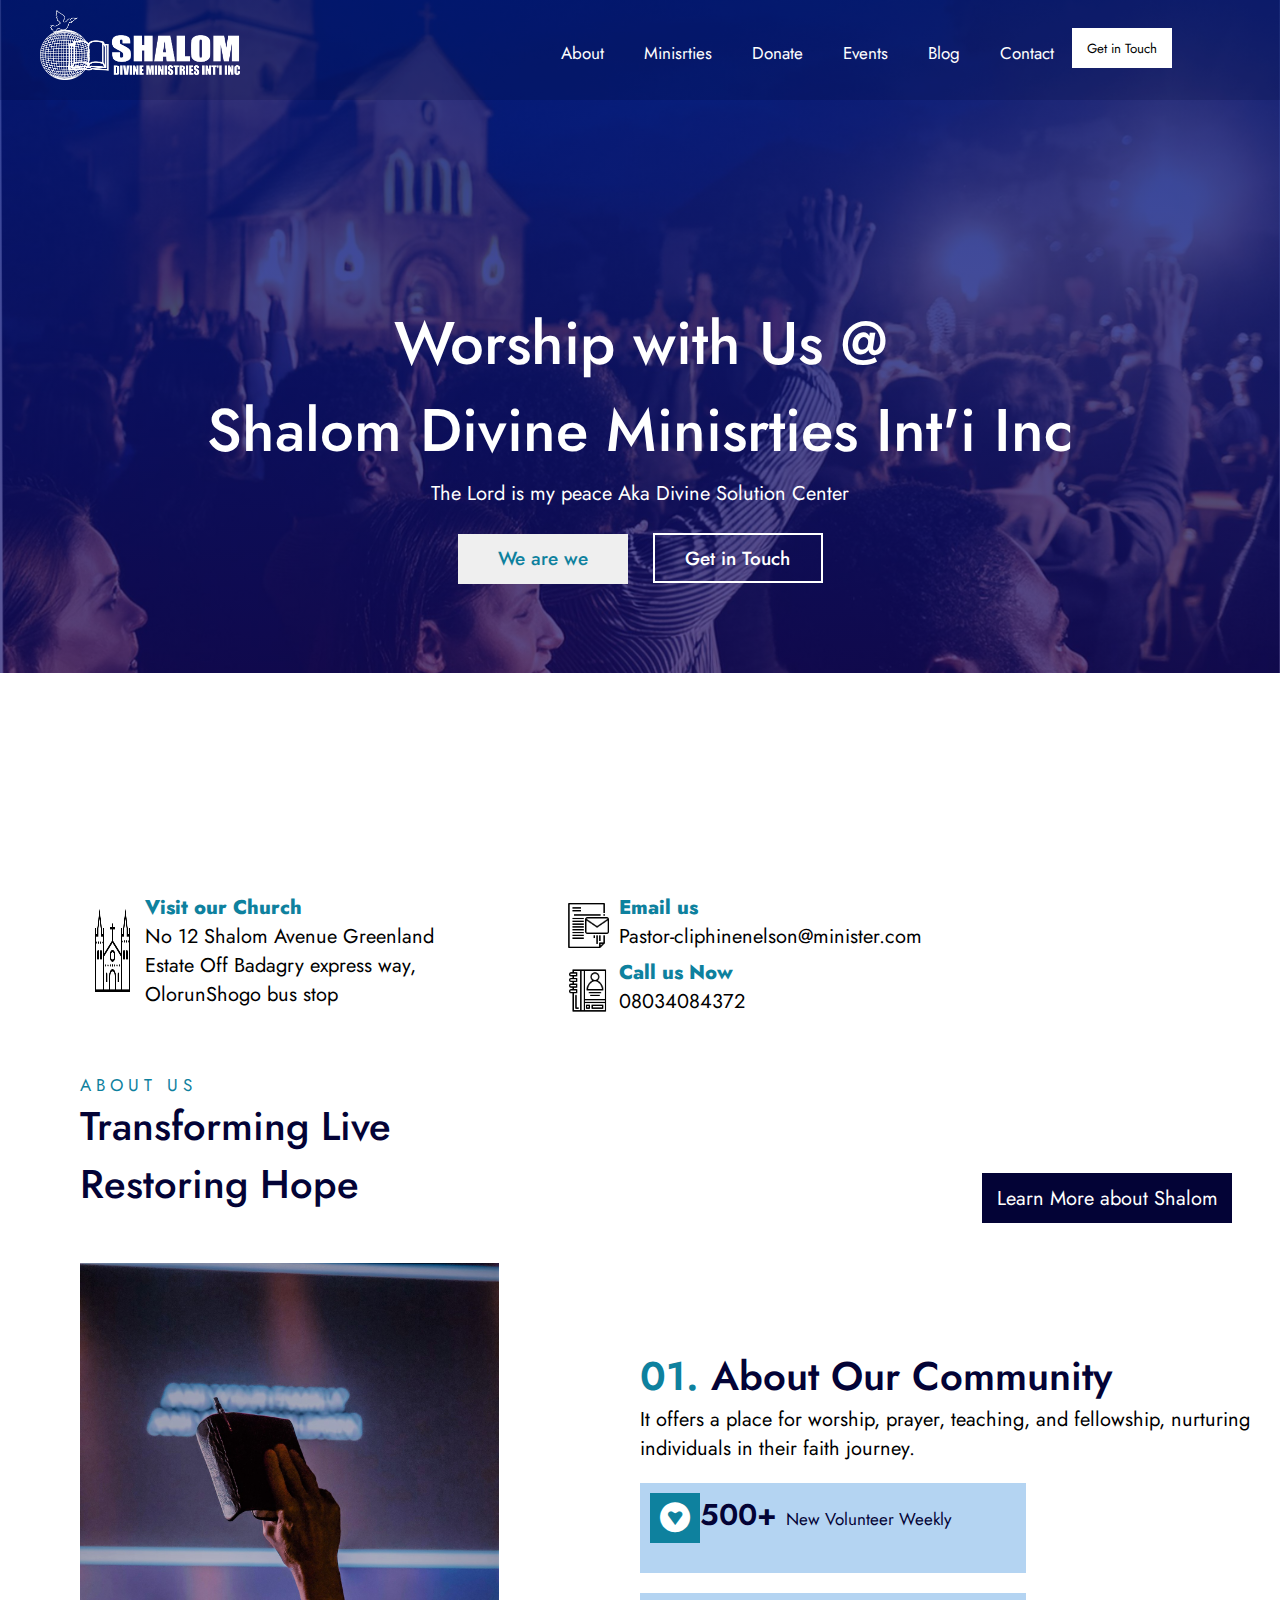
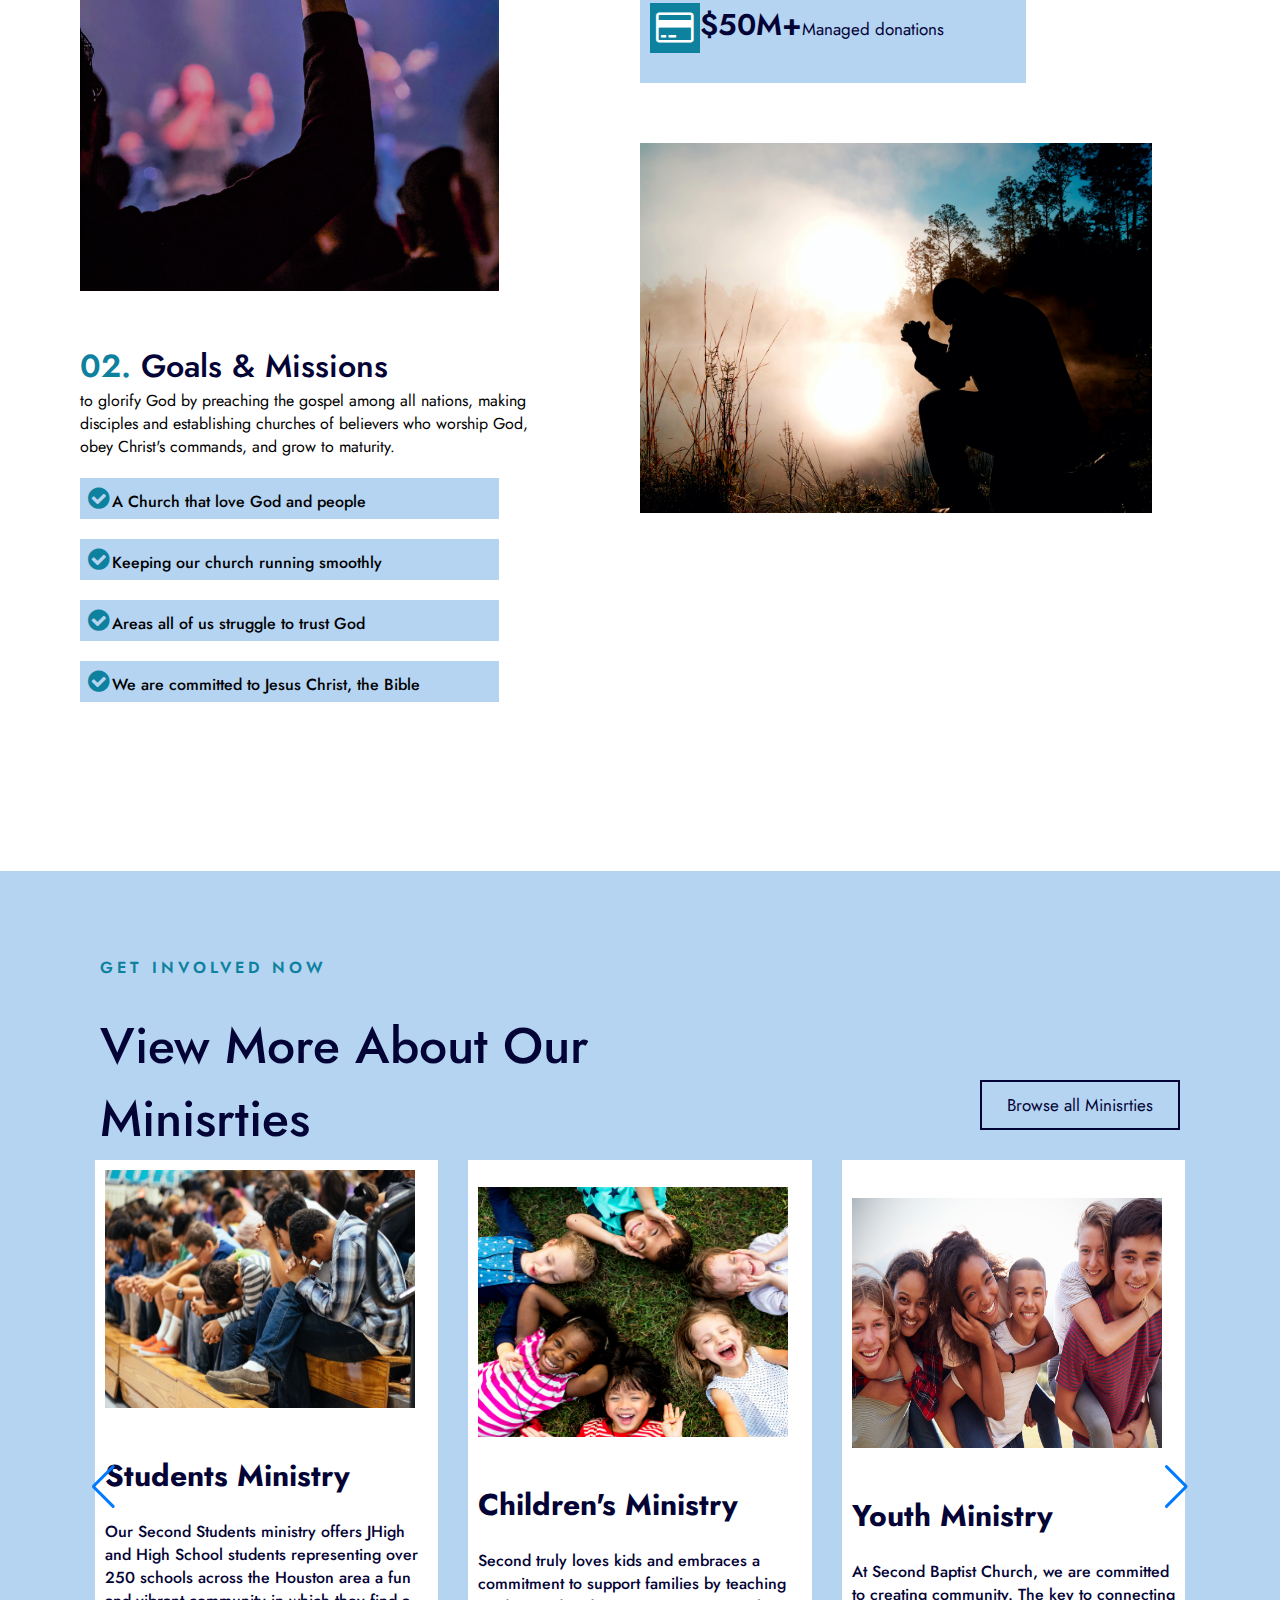
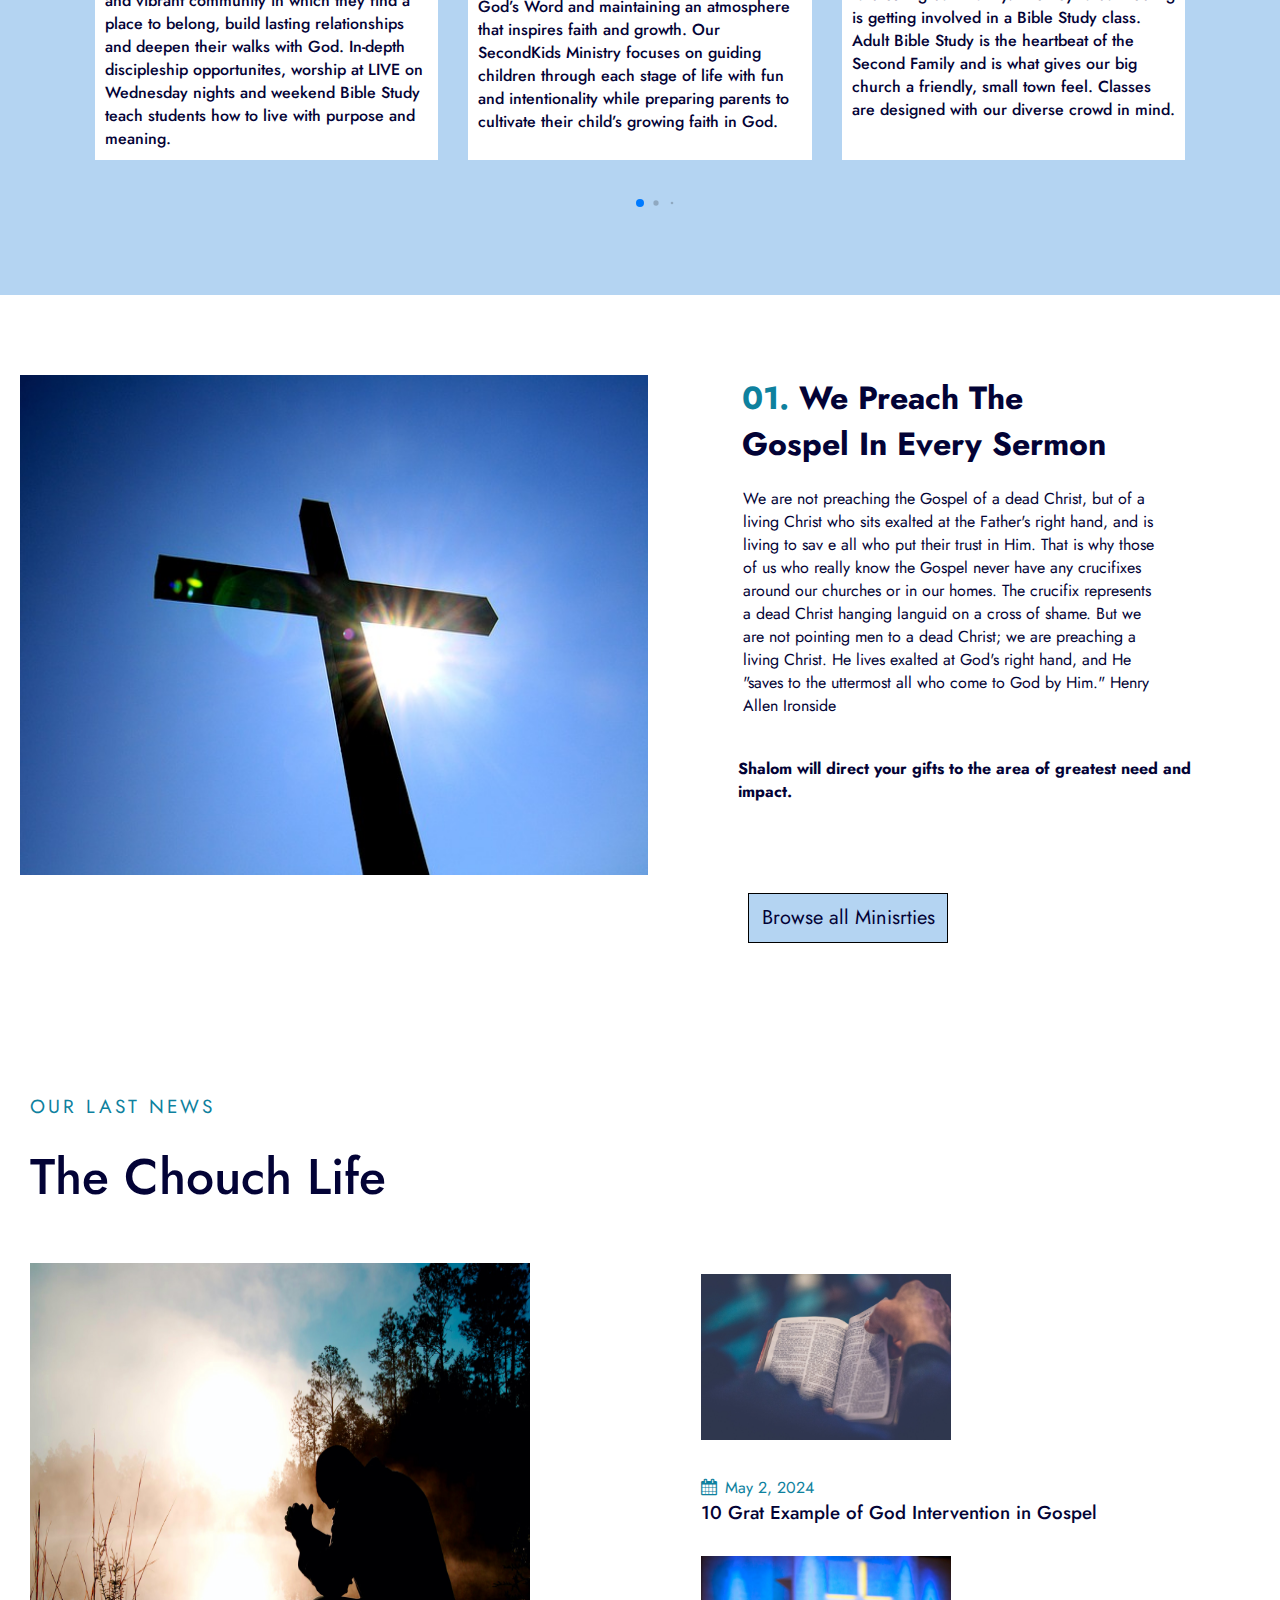
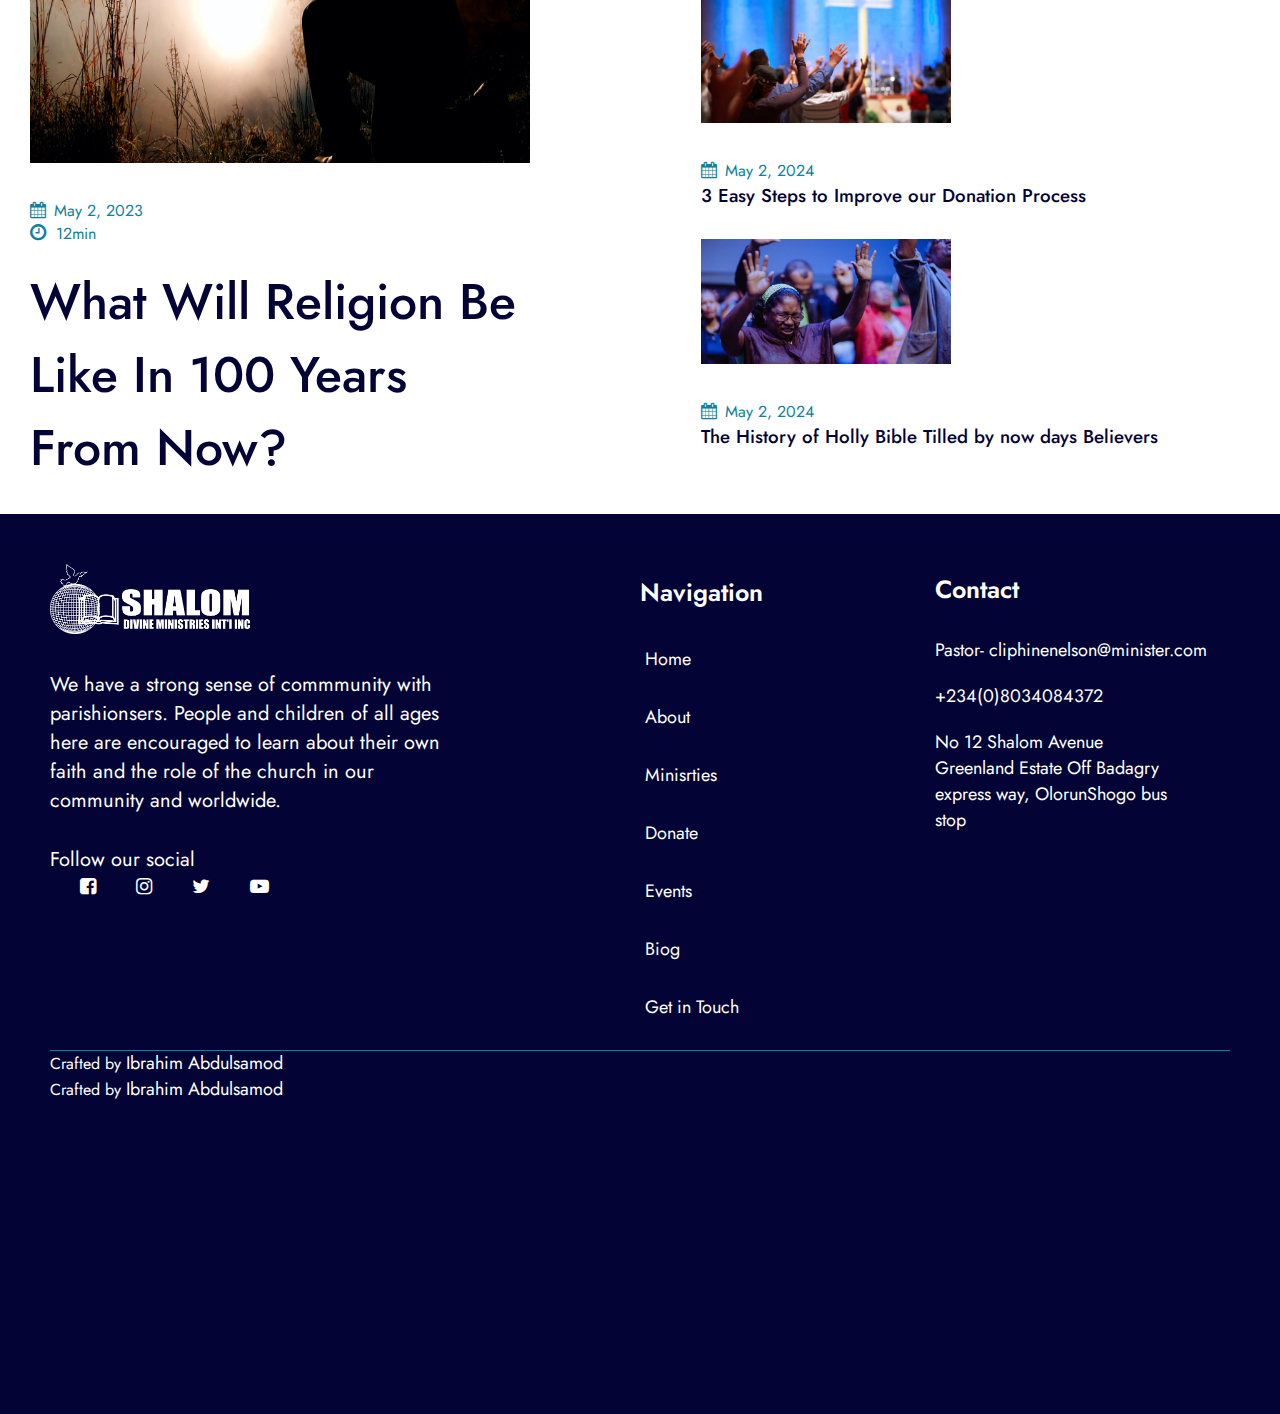
==== index.html @ b0d7aeea "Shalom" ====
<!DOCTYPE html>
<html lang="en">
<head>
    <meta charset="UTF-8">
    <meta name="viewport" content="width=device-width, initial-scale=1.0">
   
    <link rel="stylesheet" href="https://fonts.googleapis.com/css?family=Lato">
    <link rel="stylesheet" href="https://cdnjs.cloudflare.com/ajax/libs/font-awesome/4.7.0/css/font-awesome.min.css">
    <link rel="stylesheet" href="https://cdn.jsdelivr.net/npm/swiper@11/swiper-bundle.min.css"/>
    <link rel="stylesheet" href="style.css">
    <title>Shalom Divine Minisrties Int'i Inc</title>
</head>
<body>
  <div class="loading"></div>
    <div class="bg1">
    <div class="bg">


    <nav>
       

        <ul>
            <li><a href="index-about.html">About</a></li>
            <li><a href="index-minisitries.html">Minisrties</a></li>
            <li><a href="index-donate.html">Donate</a></li>
            <li><a href="index-events.html">Events</a></li>
            <li><a href="index - blog.html">Blog</a></li>
            <li><a href="index-contact.html">Contact</a></li> 
            <button><a href="index-contact.html"> Get in Touch</a></button>
            
</ul>
      <div class="menu"  ><i onclick="ShowSidebar()" class="fa fa-bars" aria-hidden="true" style="font-size: 25px;" ></i></div>
      <a href="index.html"><img src="image/shalom logo.png" alt="shalom logo" ></a> 
         <ul class="sidebar">
            <i onclick="HideSidebar()" class="fa fa-close" aria-hidden="true" style="font-size: 25px;" ></i>
            <li><a href="index-about.html">About</a></li>
            <li><a href="index-minisitries.html">Minisrties</a></li>
            <li><a href="index-donate.html">Donate</a></li>
            <li><a href="index-events.html">Events</a></li>
            <li><a href="index - blog.html">Blog</a></li>
            <li><a href="index-contact.html">Contact</a></li>
        </ul>
    </nav>
  <div class="page1">
  <center>  <h1>Worship with Us @ <br>Shalom Divine Minisrties Int'i Inc </h1>
    <p>The Lord is my peace Aka Divine Solution Center
       </p>

        <button class="btn1"><a href="index-about.html">We are we</a></button> 
        <button class="btn2"><a href="index-contact.html">Get in Touch</a></button></center>
 </div></div>
        <div class="adbox">
            <div class="ad"><img src="image/icons8-cathedral-160.png" alt="">
              <h2>Visit our Church <br><span>No 12 Shalom Avenue Greenland 
               <br>Estate  Off Badagry express way, 
               <br> OlorunShogo bus stop </span> </h2> 
                </div>
            <div class="ad"><img src="image/icons8-email-128.png" alt="">
              <h2>Email us <br> <span>Pastor-cliphinenelson@minister.com</span></h2></div>
            <div class="ad"><img src="image/icons8-call-128.png" alt="">
              <h2>Call us Now <br> <span>08034084372
            </span></h2></div>
        </div>
  </div> 

  <div class="page2">
    <p class="para1">ABOUT US</p>
    <h1 class="tran">Transforming Live <br> Restoring Hope</h1>

    <button><a href="index-about.html">Learn More about Shalom</a></button>

    <img src="image/about.jpg" alt="">
    <br>
    <br>
    <br>

    <h1 class="goal">02. <span>Goals & Missions</span></h1>
    <p class="para2">to glorify God by preaching the gospel among all nations, 
      making disciples and establishing churches of believers who worship God, obey 
      Christ's commands, and grow to maturity.</p>
    
    <div class="four-box"> <i class="fa fa-check-circle" aria-hidden="true" style="font-size: 25px;" >
    </i>A Church that love God and people</div>
    <div class="four-box"> <i class="fa fa-check-circle" aria-hidden="true" style="font-size: 25px;" >
    </i>Keeping our church running smoothly</div>
    <div class="four-box"> <i class="fa fa-check-circle" aria-hidden="true" style="font-size: 25px;" >
    </i>Areas all of us struggle to trust God</div>
    <div class="four-box"> <i class="fa fa-check-circle" aria-hidden="true" style="font-size: 25px;" >
    </i>We are committed to Jesus Christ, the Bible</div>
    <br>
    <br>
    <br>
    <div class="side">
        <h1 class="goal">01. <span>About Our Community</span></h1>
        <p class="para2i">It offers a place for worship, prayer, teaching,
           and fellowship, nurturing individuals in their faith journey.</p>
        <div class="comm"> <div class="box"><i class="fa fa-gratipay" aria-hidden="true" style="font-size: 35px;" >
        </i></div> <h2>500+ <span>New Volunteer Weekly</span></h2></div>
        <div class="comm"> <div class="box"><i class="fa fa-credit-card" aria-hidden="true" style="font-size: 35px;" >
        </i></div><h2>$50M+<span>Managed donations</span></h2></i></div>
        <img src="image/worshp.jpg" alt="">
    </div>
  </div>

  <div class="page3">
    <p class="para3">GET INVOLVED NOW</p>
    <h1>View More About Our Minisrties</h1>

    <button><a href="index-minisitries.html">Browse all Minisrties</a></button>
    <div class="container swiper">
    <div class="slider-wrapper">
      <div class="card-list swiper-wrapper">
        <div class="card-item swiper-slide">
          <img class="user-image" src="image/student-ministry-5.jpg" alt="" >
          <br>
          <br>
          <h2 class="user-name">Students Ministry</h2>
          <br>
          <p class="user-profession">
            Our Second Students ministry offers JHigh and High School students
             representing over 250 schools across the Houston area a fun and
              vibrant community in which they find a place to belong, build 
              lasting relationships and deepen their walks with God. In-depth
               discipleship opportunites, worship at LIVE on Wednesday nights
             and weekend Bible Study teach students how to live with purpose 
             and meaning. 
          </p>
          </div>

        <div class="card-item swiper-slide">
            <img class="user-image" src="image/chuldren.jpeg" alt="" >
            <br>
            <br>
            <h2 class="user-name">Children's Ministry</h2>
            <br>
            <p class="user-profession">Second truly loves kids and embraces a
               commitment to support families by teaching God’s Word
                and maintaining an atmosphere that inspires faith and 
                growth. Our SecondKids Ministry focuses on guiding children
                 through each stage of life with fun and intentionality while
                  preparing parents to cultivate their child’s 
                  growing faith in God.
             </p>
            
            </div>

        <div class="card-item swiper-slide">
              <img class="user-image" src="image/YOUTH-MINISTRY.jpg" alt="" >
              <br>
              <br>
              <h2 class="user-name">Youth Ministry</h2>
              <br>
              <p class="user-profession">
                At Second Baptist Church, we are committed to creating community.
                 The key to connecting is getting involved in a Bible Study class.
                  Adult Bible Study is the heartbeat of the Second Family and is
                   what gives our big church a friendly, small town feel. Classes 
                   are designed with our diverse crowd in mind.  
              </p>
              </div>

        <div class="card-item swiper-slide">
                <img class="user-image" src="image/chuldren.jpeg" alt="" >
                <br>
                <br>
                <h2 class="user-name">Children's Ministry</h2>
            <br>
            <p class="user-profession">Second truly loves kids and embraces a
               commitment to support families by teaching God’s Word
                and maintaining an atmosphere that inspires faith and 
                growth. Our SecondKids Ministry focuses on guiding children
                 through each stage of life with fun and intentionality while
                  preparing parents to cultivate their child’s 
                  growing faith in God.
             </p>
                </div>
      </div>
      <div class="swiper-pagination"></div>
      <div class="swiper-button-prev"></div>
      <div class="swiper-button-next"></div>
    </div>
  </div>
</div>


<div class="page4">
  <img src="image/christs-love-i.jpg" alt="">
  <h1 class="preach">01. <span>We Preach The Gospel In Every Sermon</span></h1>
  <p class="para5">We are not preaching the Gospel of a
     dead Christ, but of a living Christ who sits exalted 
     at the Father's right hand, and is living to sav
     e all who put their trust in Him. That is why those
      of us who really know the Gospel never have any
       crucifixes around our churches or in our homes.
        The crucifix represents a dead Christ hanging
         languid on a cross of shame. But we are not 
         pointing men to a dead Christ; we are preaching
          a living Christ. He lives exalted at God's right
           hand, and He "saves to the uttermost all who come
            to God by Him."
    Henry Allen Ironside</p>
   <p class="para6">Shalom will direct your gifts to the area of greatest need and impact.</p>

  <button><a href="index-minisitries.html">Browse all Minisrties</a></button>

</div>
    
<div class="page5">
  <p class="para7">OUR LAST NEWS</p>
  <h1>The Chouch Life</h1>

  <img class="img" src="image/worshp.jpg" alt="">
  <p class="para8"><i  class="fa fa-calendar" aria-hidden="true" style="font-size: 17px;" >&nbsp;&nbsp;</i>May 2, 2023</p>
  <p class="para8"><i  class="fa fa-clock-o" aria-hidden="true" style="font-size: 19px;" >&nbsp;&nbsp;</i>12min</p>
  <h1>What Will Religion Be Like In 100 Years From Now?</h1>

  <div class="right">
  <img src="image/new bible.jpg" alt="">
  <p class="para8"><i  class="fa fa-calendar" aria-hidden="true" style="font-size: 17px;" >&nbsp;&nbsp;</i>May 2, 2024</p>
  <h3>10 Grat Example of God Intervention in Gospel</h3>

  <img src="image/new pic.jpg" alt="">
  <p class="para8"><i  class="fa fa-calendar" aria-hidden="true" style="font-size: 17px;" >&nbsp;&nbsp;</i>May 2, 2024</p>
  <h3>3 Easy Steps to Improve our Donation Process</h3>

  <img src="image/news people-praying.jpg" alt="">
  <p class="para8"><i  class="fa fa-calendar" aria-hidden="true" style="font-size: 17px;" >&nbsp;&nbsp;</i>May 2, 2024</p>
  <h3>The History of Holly Bible Tilled by now days Believers</h3>
</div>
</div>


<div class="footer">
  <img src="image/shalom logo.png" alt="">

  <p class="para8">
    We have a strong sense of commmunity with parishionsers.
    People and children of all ages here are 
    encouraged to learn about their
     own faith and the role of the church in
      our community and worldwide. 
  </p>

  <h4>Follow our social</h4>
   <span>
  <a href="#">
  <i class="fa fa-facebook-square" aria-hidden="true"
   style="font-size: 19px;" ></i>
  </a>&nbsp;&nbsp;
  <a href="#">
    <i class="fa fa-instagram" aria-hidden="true"
     style="font-size: 19px;" ></i>
    </a>&nbsp;&nbsp;
    <a href="#">
      <i class="fa fa-twitter" aria-hidden="true"
       style="font-size: 19px;" ></i>
      </a>&nbsp;&nbsp;
      <a href="#">
        <i class="fa fa-youtube-play" aria-hidden="true"
         style="font-size: 19px;" ></i>
        </a>

  </span>
    <div class="right">
     
  <h2>Navigation</h2>
  <ul>
  <li><a href="index.html">Home</a></li>
  <li><a href="index-about.html">About</a></li>
  <li><a href="index-minisitries.html">Minisrties</a></li>
  <li><a href="index-donate.html">Donate</a></li>
  <li><a href="index-events.html">Events</a></li>
  <li><a href="index - blog.html">Biog</a></li>
  <li><a href="index-contact.html">Get in Touch</a></li>
  </ul>
  <div class="right1">

    <h2>Contact</h2>

    <a href="mailto:Pastor-cliphinenelson@minister.com">Pastor-
      cliphinenelson@minister.com</a>

      <p class="para9">+234(0)8034084372</p>

    <address>No 12 Shalom Avenue Greenland
       Estate Off Badagry express way,
        OlorunShogo bus stop 
    </address></div>
  </div>
  <div class="line"></div>
    <p class="para10">Crafted by <a href="#">Ibrahim Abdulsamod</a></p>

    <p class="para10">Crafted by <a href="#">Ibrahim Abdulsamod</a></p>
</div>
    <script src="https://cdn.jsdelivr.net/npm/swiper@11/swiper-bundle.min.js">
    </script><script src="javascript.js"></script>
</body>
</html>
---- style.css ----
@import url('https://fonts.googleapis.com/css2?family=Jost:ital,wght@0,100..900;1,100..900&family=PT+Sans+Narrow:wght@400;700&display=swap');

*{
    margin: 0;
    padding: 0;
    box-sizing: border-box;

    font-family: "Jost", sans-serif;
    font-optical-sizing: auto;
    font-weight: 400;
    font-style: normal;
}
:root{
    --blue: rgb(14, 129, 158);
    --box-color:rgb(3, 3, 54);
    --backgground: rgba(7, 113, 212, 0.301);

}

body{
    font-family: 'jost';
    
}

.bg1{
    background: url(image/Firefly\ people\ worshiping.jpg);
    height: 110vh;
    width: 100%;
    height: fit-content;
   background-position: 40%;
    background-size:cover;
    background-repeat: no-repeat;
}
.bg{
    z-index: -999;
    height: 110vh;
    height: fit-content;
    width: 100%;
   background: linear-gradient(to top, rgba(14, 4, 100, 0.664), rgba(1, 25, 133, 0.822));
}
nav{
    width: 100%;
    height: 100px;
    background-color: rgba(2, 3, 46, 0.185);
    text-decoration: none;
    overflow: hidden;
 
   

}

nav img{
    position: absolute;
    top: 0;
    width:200px;
     margin: 10px 40px;

}

nav ul{
    display: flex;
    list-style-type: none;
    position: relative;
    justify-content: right;
    margin-right: 100px;
   
    

}

nav li{
   margin-left: 20px;
  
}

nav li a{
    display: block;
    margin-top: 25px;
    text-decoration: none;
    color: rgb(255, 255, 255);
    padding: 16px 10px;
    font-size: 17px;
    font-weight: 400;

}
nav li a:hover{
    transition: .5s ease-in-out;
    color:var(--blue);
    letter-spacing: 1.5px;
}
nav ul button{
    width: 100px;
    height: 40px;
    background-color: rgb(255, 255, 255);
    margin:28px 8px ;
    border: none;
    float: right;
    transition: .8s ease ;
}
button a{
    text-decoration: none;
    color: black;
    text-align: center;
}
button:hover{
    letter-spacing: 1px;
    width: 117px;
}
nav .menu  i{
    display: none;
    position: absolute;
    text-align: center;
    font-size: 45px;
    color:var(--blue);
    padding: 10px 6px;
    width: 50px;
    height: 40px;
    background-color: rgb(255, 255, 255);
    border-radius: 5px;
    margin:28px 5px ;
    right: 0%;
    top: 0;
    border: none;
    float: right;
    cursor: pointer;
  

}
.sidebar{
   
    display: none;
    padding: 0;
    margin: 0;
    text-align: left;
    position: absolute;
    top: 15%;
    left: 0;
    background: rgba(255, 252, 252, 0.753);
    width: 100%;
    height: 0;
    overflow: hidden;
    font-size: 5px;
    z-index: 10;
    border-radius: 10px;
    transition: .8s ease-in-out;

}

.sidebar li{
    margin:0;
    padding: 10px 10px;
}

.sidebar li a { color:var(--box-color);
    font-weight: bold;
    margin-top: 0;
    padding: 0;
}@media (max-width:620px){
    nav ul button{
        
        width: 70px;
        height: 70px;
        font-size: 17px;
        margin: 0;
    }
    button:hover{
        letter-spacing: 1px;
        width: 87px;
    }
}

@media (max-width:1020px) {
    nav img{
        width: 150px;
        margin:0;
        margin-top: 10px;
    }
    nav ul button{
        display: none;
        width: 70px;
        height: 70px;
        font-size: 17px;
        margin: 0;
    }
    button:hover{
        letter-spacing: 1px;
        width: 87px;
    }
    nav ul li a{
        display: none;
    }
    .sidebar{
        display:block;
        height: 0px;
    }
.sidebar li a{
    display: block;
    padding: 10px;
    border-radius: 10px;
}

.sidebar li a:hover{
    background-color:var(--box-color);
}

nav .menu i{
  display: block;
   
}
}


.page1{
    position: relative;
 
    margin: auto;
margin: 50px;
}

.page1 h1{
   
    font-size: 30px;
    color: white;
    width: 100%;
  
    font-weight: 500;   
    
}
.page1 p{
    
    color:white;
   
    font-size: 15px;
    width: 95%;
    margin:5px 15px;
}

.page1 .btn1{
    width: 90%;
    height: 50px;
    margin: 10px 2px;
    font-weight: bold;
    border: none;
    color:var(--blue);
    margin:5px 10px;
  
}

.page1 .btn1 a{
    font-size: 19px;
    font-weight: 500;
    color: var(--blue);
}

.page1 .btn2{
    width: 90%;
    height: 50px;
    margin: 20px 10px;
    padding: 10px;
    font-weight: bold;
    background: none;
    border: 2px solid white;
    margin-bottom: 90px;
}
.page1 .btn2 a{
    font-size: 19px;
    font-weight: 500;
    color: rgb(255, 255, 255)
}

.page1 button:hover{
   transform: scale(1.051);
    transition: .9s ease-in-out;
    letter-spacing: 1px;
}

@media (min-width:600px) {
    .page1{
       text-align: center;
    }
   
    .page1 h1{
        width: 100%;
        font-size: 30px;

    }

    .page1 p{
        width: 70%;
        font-size: 20px;
    }
    .page1 .btn1{
        width: 170px;
      
     
    }
    .page1 .btn2{
        width: 170px;
       
    }
    
}
@media (min-width:860px) {
    .page1{
        margin: 200px;
    }
   
    .page1 h1{
        width: 100%;
        font-size: 60px;

    }

    .page1 p{
        width: 50%;
        font-size: 20px;
    }
}
.adbox{
    padding: 20px;
  color: black;
    width: 90%;
    height: fit-content;
    background-color: rgb(255, 255, 255);
    float:left;
   
}

.adbox .ad img{
    width: 65px;
    padding: 10px;
}

.adbox .ad {
   display: flex;
    float: left;
    margin: 10px 0px;
  

}
.adbox .ad h2{
    font-size: 20px;
    font-weight: 800;
    color: var(--blue);
}

.adbox .ad h2 span{
    color: black;
    font-size: 20px;
}

@media (min-width:600px) {
    .adbox{
        
          width: 100%;
          margin: 0;
          height: 100px;
          background-color: rgb(255, 255, 255);
          margin-bottom: 100px;
      }
      
      .adbox .ad {
          margin: 0px 60px;
      }
    }

    .page2{
        margin:150px 20px
    }

.page2 .para1{
    font-size: 17px;
    letter-spacing: 5px;
    color: var(--blue);
}

.page2 .tran{
    font-weight: 500;
    color: var(--box-color);
}

.page2 button{
    width: 250px;
    height: 50px;
    font-size: 20px;
    border: none;
    background-color: var(--box-color);
    color: white;
    margin-bottom: 40px;
}

.page2 button a{
    color: white;
    transition: 5.s ease-in;
}

.page2 img{
    width: 100%;
    
}
.page2 .goal {
    color: var(--blue);
    font-weight: 600;

}
.page2 .goal span{
    color: var(--box-color);
    font-weight:550;
}
.page2 .four-box i{
    color: var(--blue);
    padding: 3px;
}
.page .para2{
    width: 100%;
    font-size: 10px;
    margin-bottom: 50px;
}
.page2 .four-box{
margin-top: 20px;
width: 100%;
height: 50px;
height:fit-content;
background-color:var(--backgground);
padding: 5px;
font-weight: 500;
}

.page2 .side .comm{
    width: 100%;
    height: 90px ;
    background-color:var(--backgground) ;
    margin-top: 20px;
    padding: 10px;
    display: flex;

}

.page2 .side .comm .box{
    background-color: var(--blue);
    width: 50px;
    color: white;
    position: relative;
    text-align: center;
    height: 50px;
    padding: 7px 3px;
}
.page2 .side .comm h2{
    font-weight: 600;
  color: var(--box-color);
}
.page2 .side .comm h2 span{
    font-size: 17px;
}

.page2 .side img{
    margin-top: 60px;
       width: 100%;
}
@media (min-width:800px) {
    .page2{
        margin:100px 80px;
        width: 90%;
    }
    .page2 .tran{
        font-size: 40px;
        font-weight: 500;
        width: 70%;
        color: var(--box-color);

    }

    .page2 button{
        margin-top: -40px;
        float: right;
    }
    .page2 img{
        margin-top: 50px;
        width: 36.33%; 
    }

    .page2 .para2{
        width: 40%;
    }

    .page2 .four-box{
        width: 36.33%;
      
    }
    .page2 .side {
        position: absolute;
        margin-top: -80%;
        font-size: 20px;
        width: 50%;
       right: 0;
    }
    .page2 .side .comm{
        width: 60.33%;
    }
    .page2 .side img{
       
           width: 80%;
    }
    }

    .page3{
        width: 100%;
        height: 120vh;
        height: fit-content;
        background-color: var(--backgground);
        padding:60px 5px;
    }

    .page3 .para3{
        padding: 5px 20px;
        letter-spacing: 4px;
        color: var(--blue);
        font-weight: 600;
        margin-bottom: 20px;

    }

    .page3 h1{
        padding: 5px 20px;
        font-weight: 500;
        color: var(--box-color);
       
    }

    .page3 button{
        margin: 5px 20px;
        width: 200px;
        height: 50px;
        background:none;
        border: 2px solid var(--box-color);
    }
    .page3 button a{
        font-size: 17px;
        color: var(--box-color);
        transition: .4s;
    }
    .page3 .card-list .card-item{
        color: var(--box-color);
        background-color: white;
        width: 100%;
        flex-direction: column;
        padding: 10px;
        display: flex;
        justify-content: center;

    }

    .slider-wrapper{
        overflow: hidden;
        max-width: 1200px;
        margin: 0 15px 55px;

    }

    .page3 .card-list .card-item .user-name{
        font-weight: 700;
        font-size: 30px;
    }

    .page3 .card-list .card-item .user-profession{
        font-weight: 500;
    }
  .page3 .card-list .card-item .user-image{
    width:100% ;
    padding-right:10px ;
    height: 250px;
  }
  .page3 .card-list .card-item .line{
    margin: 40px 4px;
    width: 90%;
    height: 1px;
    background-color: rgb(190, 188, 188);
  }
  .page3 .card-list .card-item h3{
    padding: 5px;
  }

    @media (min-width:800px) {
        .page3 {
           
            padding: 80px;
        }
    
        .page3 h1{
           width: 50%;
           font-size: 50px;
           
        }
    
        .page3 button{
            margin-top: -80px;
          float:right;
        }

        .page3 .card-list .card-item{
            color: var(--box-color);
            background-color: white;
            width:100%;
            height: 600px;
            overflow: hidden;
            display:flex ;
            flex-direction: column;
            justify-content: center;
          
        }
        .page3 .card-list .card-item .user-image{
            width:320px ;
            padding-left:0px ;
            height: 250px;
          }

       
    }

 .page4{
    margin: 80px 20px;
    float: left;
 }

 .page4 img{
    width: 100%;
    height: 300px;
 }

 .page4 h1{
    color: var(--blue);
    font-weight: 700;
 }
 .page4 h1 span{
    color: var(--box-color);
    font-weight: 700;
 }

 .page4 .para5{
    margin: 20px 0px;
    width: 100%;
    color: var(--box-color);

 }

 .page4 .para6{
    margin: 20px 0px;
    color: var(--box-color);
    font-weight: 700;
 }

 .page4 button{
    margin: 70px 0px;
    width: 200px;
    height: 50px;
    font-size: 20px;
    background: var(--backgground);
    border: 1px solid black;
 
    transition: .6s ease;
 }

 .page4 button a{
       color:var(--box-color);
 }

 @media (min-width:900px) {

    .page4 img{
        width: 50.66%;
        height: 500px;
        float: left;

     }
     .page4 h1{
        color: var(--blue);
        font-weight: 700;
        width: 30%;
        float: right;
        margin-right: 146px;

     }
     .page4 h1 span{
        color: var(--box-color);
        font-weight: 700;
     }
    
     .page4 .para5{
        width: 33.66%;
        color: var(--box-color);
        float:right;
        margin-right: 100px;
     
    
     }
    
     .page4 .para6{
        color: var(--box-color);
        font-weight: 700;
        float:right;
        width: 40%;
        margin-right: 26px;
     }
     .page4 button{
      margin-left: 100px;
     }
    
 }

 .page5{
    margin: 80px 20px;
 }

 .page5 .para7{
    letter-spacing: 3px;
    color: var(--blue);
    font: 17px;
 }

 .page5 h1{
    font-weight: 500;
    color: var(--box-color);
    margin: 20px 0;
 }

 .page5 img{
    width: 100%;
    margin: 30px 0;
 }

 .page5 .para8{
  
    color: var(--blue);
    font: 17px;
 }

 .page5 h3{
    color: var(--box-color);
    font-weight: 500;
 }
 @media (min-width:900px){
    .page5{
        margin: 30px 30px;
    }

    .page5 .para7{
        font-size: 19px;
    }

    .page5 h1{
        font-size: 50px;
        width: 500px;
    }
    .page5 .img{
        width: 500px;
        height: 500px;

    }
    .page5 .right{
        float: right;
        width: 45%;
        margin-top: -860px;
    }

    .page5 img{
        width: 250px;
    }
 }

 .footer{
    width: 100%;
    height: fit-content;
    background: var(--box-color);
    color: white;
    padding: 30px 20px;
 }


 .footer img{
    width: 200px;
    margin-bottom: 30px;
 }

 .footer .para8{
    width: 100%;
    margin-bottom: 30px;

 }
 .footer h4{
    font-size: 20px;
 }

 .footer span{
    margin: 30px 20px;
 }
 .footer span a{
    margin: 10px;
    color: white;
    transition: .3s ease-in-out;

 }
.footer span a:hover{
    color: var(--blue);
}

.footer h2{
    margin: 30px 0px;
    font-size: 25px;
    font-weight: 600;
}

.footer ul li {
    list-style-type: none;
    text-decoration: none;
    padding: 6px 5px;
}

.footer ul li a{
    text-decoration: none;
    color: white;
    font-size: 18px;
    transition: .3s ease-in-out;
}

.footer a:hover{
    color: var(--blue);
}

.footer a{
    font-size: 18px;
    color: white;
    text-decoration: none;
    transition: .3s ease-in-out;
     margin: 10px 0px;
}


.footer .para9{
    margin: 20px 0px;
    font-size: 18px;
}

.footer address{
    font-size: 18px;
    width: 80%;
    margin-bottom: 20px;
}

@media (min-width:900px) {
    .footer{
        padding: 50px;
        height: fit-content;
        height: 100vh;
    }

    .footer .para8{
        width: 35%;
        font-size: 20px;

    }

    .footer .right{
        float:right;
        margin-top: -330px;
        width: 50%;
    }
    .footer .right1{
        float:right;
        margin-top: -505px;
        width: 50%;
    }

    .footer ul li {
        list-style-type: none;
        text-decoration: none;
        margin: 20px 0px;
    
    }

    .footer .line{
        width: 100%;
        height: 0.1px;
        background: var(--blue);
        margin-top: 150px;

    }

}

/* index contact style*//* index contact style*//* index contact style*//* index contact style*/
/* index contact style*//* index contact style*/
/* index contact style*//* index contact style*//* index contact style*//* index contact style*/
/* index contact style*/
/* index contact style*//* index contact style*//* index contact style*//* index contact style*/
/* index contact style*/
/* index contact style*/


.bg2{
    background: url(image/Firefly\ people\ worshiping.jpg);
    height: 110vh;
    width: 100%;
    height: fit-content;
   background-position: 40%;
    background-size:cover;
    background-repeat: no-repeat;
}
.bg3{
    z-index: -999;
    height: 110vh;
    height: fit-content;
    width: 100%;
   background: linear-gradient(to top, rgba(14, 4, 100, 0.664), rgba(1, 25, 133, 0.822));
}
.page6{
    position: relative;


}

.page6 .para11{
    margin-top: 50px;
    letter-spacing: 4px;
    font-size: 19px;
    font-weight: 500;

}


.page6 h1{
   
    font-size: 50px;
    color: white;
    width: 95%;
    padding: 10px 0px;
    font-weight: 500;   
     margin:5px 10px;
}
.page6 p{
    
    color:white;
   
    font-size: 15px;
    width: 95%;
    margin:5px 15px;
}

.page6 .love{
    color: white;
    margin: auto;
    padding: 15px;
    width: 90%;
    height: 300px;
    background: var(--blue);
}

.page6 .love h2{
    color: white;
    font-weight: 600;
}

.page6 .love h4{
    font-size: 19px;
    font-weight: 600;
    
}

.page6 form{
 
    background: white;
    margin: -100px 10px;
    padding: 20px;
    width: 94%;

 
}
.page6 form p{
    font-size: 20px;
    margin: 10px 0px;
    color: var(--box-color);
    font-weight: 600;
}

.page6 form input{
    width: 100%;
    height: 50px;
    outline: none;
    padding: 10px;
    font-size: 17px;
    border: 0.001px solid rgba(2, 2, 87, 0.13);
    transition: .3s ease-in-out;
}

.page6 form input:hover{
    border: 1px solid rgba(2, 2, 87, 0.986);
    box-shadow: 2px 3px 5px rgba(0, 0, 0, 0.13);
}
.page6 form input::placeholder{
    font-size: 17px;
    padding: 10px;
    color: black;
}

.page6 form textarea{
    resize: none;
    outline: none;
    width: 100%;
    padding: 10px;
    font-size: 17px;
    border: 0.001px solid rgba(2, 2, 87, 0.13);
    transition: .3s ease-in-out;
}

.page6 form textarea:hover{
    border: 1px solid rgba(2, 2, 87, 0.986);
    box-shadow: 2px 3px 5px rgba(0, 0, 0, 0.13);
}

.page6 form .sub{
    background: var(--box-color);
    color: white;
    border: none;
    outline: none;
}
.page6 form .sub:hover{
    letter-spacing: 3px;
    background: var(--blue);
}
@media (min-width:900px) {
    .page6{
        margin-left: 20px;
    }
   
    .page6 h1{
        width: 40%;
        font-size: 50px;

    }

    .page6 p{
        width: 40%;
        font-size: 20px;
    }
    .page6 .love{
    
        margin:20px 20px;
        padding: 15px;
        width: 40%;
      
    } 
    .page6 .love p{
        width: 100%;
    }

    .page6 .love h2{
        color: white;
        font-weight: 600;
    }
    
    .page6 .love h4{
      width: 40%;
        
    }

    .page6 form{
        margin: 20px;
        float: right;
        width: 50%;
        margin-top: -600px;

    }

    .page6 form input{
        width: 44%;
        height: 60px;
    }
    .page6 form .right1 {
        margin-top: -160px;
        float: right;
        width: 45%;
    }
    .page6 form .right1 p{
        width: 100%;
    }
    .page6 form .right1 input{
        height: 60px;
        width: 100%;
    }

    .bg2{
        height: 133vh;
        min-height: fit-content;
   
        width: 100%; 
    }
    .bg3{
        height: 13vh; 
      min-height: fit-content;
        width: 100%;
    }
    
}

  

@media (min-width:860px) {
    .page6{
        margin-left: 20px;
    }
   
    .page6 h1{
        width: 40%;
        font-size: 60px;

    }

    .page6 p{
        width: 40%;
        font-size: 20px;
    }
}

.line1{
    height: 200px;
}
.page7{
   
  margin: 30px  0;
}

.page7 .para13{
   
    text-align: center;
    font-size: 15px;
    font-weight: 600;
    letter-spacing: 4px;
    color: var(--blue);
}

.page7 .location{
    text-align: center;
    font-size: 35px;
    font-weight: 700;
    color: var(--box-color);
}

.page7 .para14{
    text-align: center;
    color: var(--box-color);
    font-size: 17px;
}

.page7 details{
   margin: 10px;
}

.page7 details summary{
    font-size: 20px;font-weight: 600;
    color: var(--box-color);
    border: 2px solid var(--box-color);
    padding: 10px;
}

.page7 details img{
    margin-top: 10px;
    width: 100%;
}

.page7 .adbox1{
    color: var(--box-color);
      width: 90%;
      margin: 10px 0;
      height: 300px;
  }
  
  .page7 .adbox1 .ad1 img{
      width: 60px;
      padding: 10px;
  }
  
  .page7 .adbox1 .ad1 {
     display: flex;
      
      margin: 10px 0px;
    
  
  }
  .page7 .adbox1 .ad1 h2{
      font-size: 17px;
      font-weight: 800;
      color: var(--blue);
  }
  
  .page7 .adbox1 .ad1 h2 span{
      color:var(--box-color);
      font-size: 17px;
      font-weight: 600;
  }
  
  @media (min-width:1200px) {
    .page7{
        display: block;
        margin: 30px;
    }
    .page7 .adbox1{
          
            width: 100%;
            margin: 0;
            height: 300px;
            background-color: rgb(255, 255, 255);
         
           
            margin-bottom: 100px;
        }
        
        .page7 .adbox1 .ad1 {
            margin: 30px 60px;
        }

        .page7 .local{
           
            display: flex;
            flex-wrap: nowrap;
        }

        .page7 .local details{
            width: 50%;
        }
      }
  

      /* About style begin */ /* About style begin */ /* About style begin */ /* About style begin */
      /* About style begin */ /* About style begin */ /* About style begin */ /* About style begin */
      /* About style begin */ /* About style begin */
      /* About style begin */ /* About style begin */
     

.page8{
    margin: 50px;
    color: white;
}

.page8 h1{
    font-size: 50px;
    font-weight: 600;
    
}

.page8 .btn1{
    width: 90%;
    height: 50px;
    margin: 10px 2px;
    font-weight: bold;
    border: none;
    color:var(--blue);
    margin:5px 10px;
  
}

.page8 .btn1 a{
    font-size: 19px;
    font-weight: 500;
    color: var(--blue);
}

.page8 .btn2{
    width: 90%;
    height: 50px;
    margin: 20px 10px;
    padding: 10px;
    font-weight: bold;
    background: none;
    border: 1px solid white;
    margin-bottom: 90px;
}
.page8 .btn2 a{
    font-size: 19px;
    font-weight: 500;
    color: rgb(255, 255, 255)
}

.page8 button:hover{
   transform: scale(1.051);
    transition: .9s ease-in-out;
    letter-spacing: 1px;
}

@media (min-width:600px) {
    .page8{
       text-align: center;
    }
   
    .page8 h1{
        width: 100%;
        font-size: 30px;

    }

    .page8 p{
        width: 70%;
        font-size: 20px;
    }
    .page8 .btn1{
        width: 130px;
      
     
    }
    .page8 .btn2{
        width: 130px;
       
    }
    
}
@media (min-width:860px) {
    .page8{
        margin: 50px;
    }
   
    .page8 h1{
        width: 100%;
        font-size: 60px;

    }

    .page8 p{
        width: 50%;
        font-size: 20px;
    }
}

.page9{
    margin: 20px;
}

.page9 img{
    width: 100%;
    
}

.page9 h1{
    font-size: 38px;
    font-weight: 600;
    color: var(--box-color);
}
.page9 h1 span{
    font-weight: 600;
    color: var(--blue);
}

.page9 p{
    color: var(--box-color);
    width: 100%;
}

.page9 button{
    width: 200px;
    height: 50px;
    margin: 30px 0;
    border: 1px solid var(--box-color);
    background: var(--backgground);
    transition: .4s ease-in-out;
}

.page9 button a{
    font-size: 19px;
    font-weight: 500;
    color: var(--box-color);
}

.page9 .right0 p{

text-align: justify;
}

.page9 .right0{
    border: 1px solid rgba(31, 2, 77, 0.226);
    padding: 20px;
}

@media (min-width:600px) {
 
    .page9{
        margin: 40px;
    }
    .page9 img{
        width: 40%;
        height: 600px;
    }
    .page9 p{
        width: 40%;
    }

    .page9 .right3{
        width:50% ;
        float: right; 
    }
    .page9 .right3 img{
        width: 80%;
    }
    .page9 .right3 p{
        width: 100%;
    }

    .page9 .right0 img{
        float: right;
        height: 370px;
        width: 50%;
        }

}

.page10{
    width: 100%;
    height: fit-content;
    background: var(--backgground);
    padding: 50px 20px;
}

.page10 .para15{
    letter-spacing: 5px;
    text-align: center;
    font-weight: 500;
    color: var(--blue);
}

.page10 h2{
    font-size: 30px;
    font-weight: 600;
    color: var(--box-color);
    text-align: center;
}

.page10 .para16{
    text-align: center;
    color: var(--box-color);
}

.page10 .box{
    width: 100%;
    border: 0.1px solid rgba(2, 2, 83, 0.295);
    padding: 20px;
    height: 270px,fit-content;
    margin: 20px 0;
    transition: .5s ease-in-out;
}

.page10 .box .image{
    padding: 10px 0;
    background: white;
    display: flex;
    justify-content: center;
    height: 100px;

}

.page10 .box .image img{
    width: 70px; 
}

.page10 .box h3{
    padding: 10px 0;
    font-weight: 500;
    color: var(--box-color);
}
.page10 .box p{
    color: var(--box-color);
    text-align: justify;
}

.page10 .box:hover{
    transform: translateY(-10px);
}

@media (min-width:600px) {
   .page10{
    padding: 20px 50px;
    float: left;
    margin-bottom: 200px;
   } 

   .page10 .box{
    width: 45%;
    float: left;
    margin: 20px;
   }
}

.page11{
    margin: 60px 20px;
}

.page11 .para16{
    text-align: center;
    letter-spacing: 5px;
    font-weight: 500;
    margin: 10px;
    color: var(--blue);
}

.page11 h2{
    text-align: center;
    font-size: 35px;
    font-weight: 600;
    color: var(--box-color);

}
.page11 .para17{
    text-align: center;
    color: var(--box-color);
    margin: 10px;

}
.page11 .fonder{
    width: 100%;
    border: 1px solid rgba(3, 3, 117, 0.233);
    padding: 20px;
}
.page11 img{
    width: 100%;
    height: 250px;
}
.page11 h3{
    margin: 10px 0;
    font-weight: 600;
    color: var(--box-color);
}
.page11 .para18{
    color: var(--box-color);
    margin: 10px 0;
    text-align: justify;
}
.page11 span{
    margin: 30px 20px;
 }
 .page11 span a{
    margin: 10px;
    color: var(--box-color);
    transition: .3s ease-in-out;

 }
.page11 span a:hover{
    color: var(--blue);
}

@media (min-width:600px) {
    .page11 .fonder{
     margin: auto;
     width: 95%;
     column-count: 2;
    }
    .page11 img{
        width: 100%;
        height: 350px;
    }
}

/* style minisities start */ /* style minisities start *//* style minisities start *//* style minisities start *//* style minisities start *//* style minisities start */
/* style minisities start */ /* style minisities start *//* style minisities start *//* style minisities start *//* style minisities start *//* style minisities start */
/* style minisities start */ /* style minisities start *//* style minisities start *//* style minisities start *//* style minisities start *//* style minisities start */
/* style minisities start */ /* style minisities start *//* style minisities start *//* style minisities start *//* style minisities start *//* style minisities start */
/* style minisities start */ /* style minisities start *//* style minisities start *//* style minisities start *//* style minisities start *//* style minisities start */
/* style minisities start */ /* style minisities start *//* style minisities start *//* style minisities start *//* style minisities start *//* style minisities start *//* style minisities start */ /* style minisities start *//* style minisities start *//* style minisities start *//* style minisities start *//* style minisities start */

.bg3{
    background: url(image/about.jpg);
    height: 110vh;
    width: 100%;
    height: fit-content;
   background-position: 40%;
    background-size:cover;
    background-repeat: no-repeat;
}
.bg2{
    z-index: -999;
    height: 110vh;
    height: fit-content;
    width: 100%;
   background: linear-gradient(to top, rgba(14, 4, 100, 0.664), rgba(1, 25, 133, 0.493));
}

.page12{
    margin: auto ;
    color: white;
}

.page12 h1{
    font-size: 50px;
    font-weight: 600;
    margin: 16px;
}

.page12 p{
    width: 90%;
    margin: 10px;

}

.page12 button{
    width: 80%;
    height: 50px;
    background: none;
    border: 1px solid white;
    margin: 16px 10px;
}

.page12 button a{
    font-size: 18px;
    color: white;
    transition: .4s ease-in-out;
}

.page13{
    margin: 20px 20px;
    display: flex;
    flex-wrap: wrap;
   
    
}

.page13 .box {
    padding: 20px;
    border: 1px solid rgba(0, 18, 99, 0.336);
    width: 100%;
    height: 550px fit-content;
    margin: 10px 5px;
  
}

.page13 .box img{width: 100%;
}
.page13 .box h1{
    color: var(--box-color);
    text-transform: capitalize;
    margin: 10px 0;
    font-weight: 600;
}

.page13 .box p{
    font-size: 18px;
    font-weight: 400;
    line-height: 160%;
    margin-bottom: 10px;
    text-align: justify;
}

.page13 .box button{
    width: 100%;
    height: 50px;
    background-color: var(--box-color);
    border: none;
    transition: .4s ease-in-out;
    margin-bottom: 20px;
}

.page13 .box button a{
color: white;
font-size: 19px;
transition: .4s ease-in-out;
}

.page13 .box button:hover{
    background: var(--blue);
}

@media (min-width:1020px) {
    .page12{
        margin: 200px 0 ;
        color: white;
        font-size: 25px;
    }
    .page12 button{
        margin-bottom: 96px ; 
        width: 200px;
    }
    

    .page12 h1{
        font-size: 70px;
      
    }

    .page13 .box {
      display:block;
        width: 48%;


    }
.page14 p{
    text-align: justify;
    font-size: 18px;
    column-count: 2;
}
}

.page14{
    margin: 40px 20px;
}
.page14 h2{
    font-weight: 600;
    color: var(--box-color);
    margin: 10px 0;
}

.page14 p{
    text-align: justify;
    font-size: 18px;
  
}



/*Events Styles*//*Events Styles*//*Events Styles*//*Events Styles*//*Events Styles*//*Events Styles*//*Events Styles*/
/*Events Styles*//*Events Styles*//*Events Styles*//*Events Styles*//*Events Styles*//*Events Styles*/
/*Events Styles*//*Events Styles*//*Events Styles*//*Events Styles*//*Events Styles*/
/*Events Styles*//*Events Styles*/
/*Events Styles*//*Events Styles*/
/*Events Styles*/
/*Events Styles*/
/*Events Styles*/


.page15{
    margin: 40px 20px;
}

.page15 img{
    width: 100%;
}

.page15 h2{
    font-weight: 600;
    color: var(--box-color);
    margin: 10px 0;
}

.page15 p{
    color: var(--box-color);
    font-weight: 400;
    margin: 10px 0;
}

.page15 button{
    width: 200px;
    height: 50px;
    color: var(--backgground);
    border: 1px solid var(--box-color);
}

.page15 button a{
font: bold;
font-size: 20px;
color: var(--box-color);
}

@media (min-width:600px) {
    .page15{
        margin: 40px 20px;
  
       
    }
    .page15 img{
        width: 50%;
        height: 500px;
    }
    .page15 .right4{
        float: right;
        width: 45%;
    }
    .page15 h2{
        width: 100%;
        font-size: 40px;
  
    }
    
    .page15 p{
      width: 100%; 
    }
    
    .page15 button{
        width: 200px;
      
    }

}


.page16{
    margin: 50px 20px;
}

.page16 h1{
    font-weight: 700;
    text-align: center;
    color: var(--box-color);
    font-size: 40px;
 
}

.page16 .box{
    border: 1px solid rgba(0, 0, 85, 0.247);
    padding: 20px; 
     color: var(--box-color);
     margin: 20px 0;
     transition: .4s ease-in-out;
     cursor: pointer;
}

.page16 .box img{
    width: 100%;
}

.page16 h2{
    font-weight: 600;
  
}

.page16 p{
    width: 100%;margin-top: 10px;
  
  }

.page16 .box:hover{
    background: var(--backgground);
    transform: translateY(-4px);
}


@media (min-width:900px) {
    .page16{
        margin: 100px 30px;
        
       
    }

    .page16 .boxto{
          flex-wrap: wrap;
          display: flex;
    }
    
    .page16 .box{
        border: 1px solid rgba(0, 0, 85, 0.247);
        padding: 20px; 
        width: 45%;
         color: var(--box-color);
        display: flex;
        gap: 30px;
        margin: 20px;
         
    }
    
    .page16 .box img{
        width: 30%;
        height: 140px;
    }
    
    .page16 h2{
        font-size: 17px;
        width: 100%;
        
      
    }
    .page16 p{
      width: 100%;margin-top: 10px;
    
    }
}


.page17{
    margin: 100px 20px;
}

.page17 img{
    width: 100%;
}

.page17 h2{
    font-weight: 600;
    color: var(--box-color);
    margin: 10px 0;
}

.page17 p{
    color: var(--box-color);
    font-weight: 400;
    margin: 10px 0;
}

.page17 button{
    width: 200px;
    height: 50px;
    color: var(--backgground);
    border: 1px solid var(--box-color);
    margin: 20px 0px;
}

.page17 button a{
font: bold;
font-size: 20px;
color: var(--box-color);
}

@media (min-width:600px) {
    .page17{
      margin: 40px 30px;
       position: relative;
  
       
    }
    .page17 img{
        width: 80%;
        height: 370px;
      
    }
    .page17 .right4{
        margin-top: -310px;
        float:right;
        width: 55%;
       
    }
    .page17 h2{
      
        width: 50%;
        font-size: 40px;
  
    }
    
    .page17 p{
      width: 40%; 
    }
    
    .page17 button{
        width: 200px;
      
    }

}

.page18{

    margin:40px 10px ;
}

.page18 h2{
font-weight: 700;
text-align: center;
text-transform: uppercase;
color: var(--box-color);
}
.page18 table{
    
    color: var(--box-color);
    border: none;
    width: 100%;
    
}

.page18 table th{
    padding: 5px;
    font-size: 15px;
   font-weight: 600;
    background: var(--backgground);
}

.page18 table td{
    padding: 5px;
    font-size: 13px;
    font-weight: 500;
}

@media (min-width:600px) {
    .page18 table{
        font-size: 15px;
        color: var(--box-color);
        border: none;
        width: 100%;
        
    }
    .page18 table th{
        padding: 20px;
        font-size: 25px;
       
    }
    
    .page18 table td{
        padding: 5px;
        font-size: 19px;
        font-weight: 500;
        padding: 20px;
    }
}

.page19{
    margin: 40px 20px;
}

.page19 h2{
    font-weight: 700;
    text-align: center;
    text-transform: uppercase;
    color: var(--box-color);
    }
    .page19 table{
        color: var(--box-color);
        border: none;
        width: 100%;
      
          
    }

    .page19 table tr th{  
        display: flex;
        flex-wrap: wrap;
        text-align: left;
        padding: 20px;
        margin: 10px 0;
        width: 100%;
        text-transform: capitalize;
        font-size: 20px;
       font-weight: 600;
       transition: .5s ease-in-out;
       cursor: pointer;
       
    }
      .page19 table th:hover{
         background: var(--backgground);
         letter-spacing: 2px;
      }

      @media (min-width:600px) {

      
        .page19 table tr {
        float: left;
        margin: 15px;
          width: 45%;
        }
      }
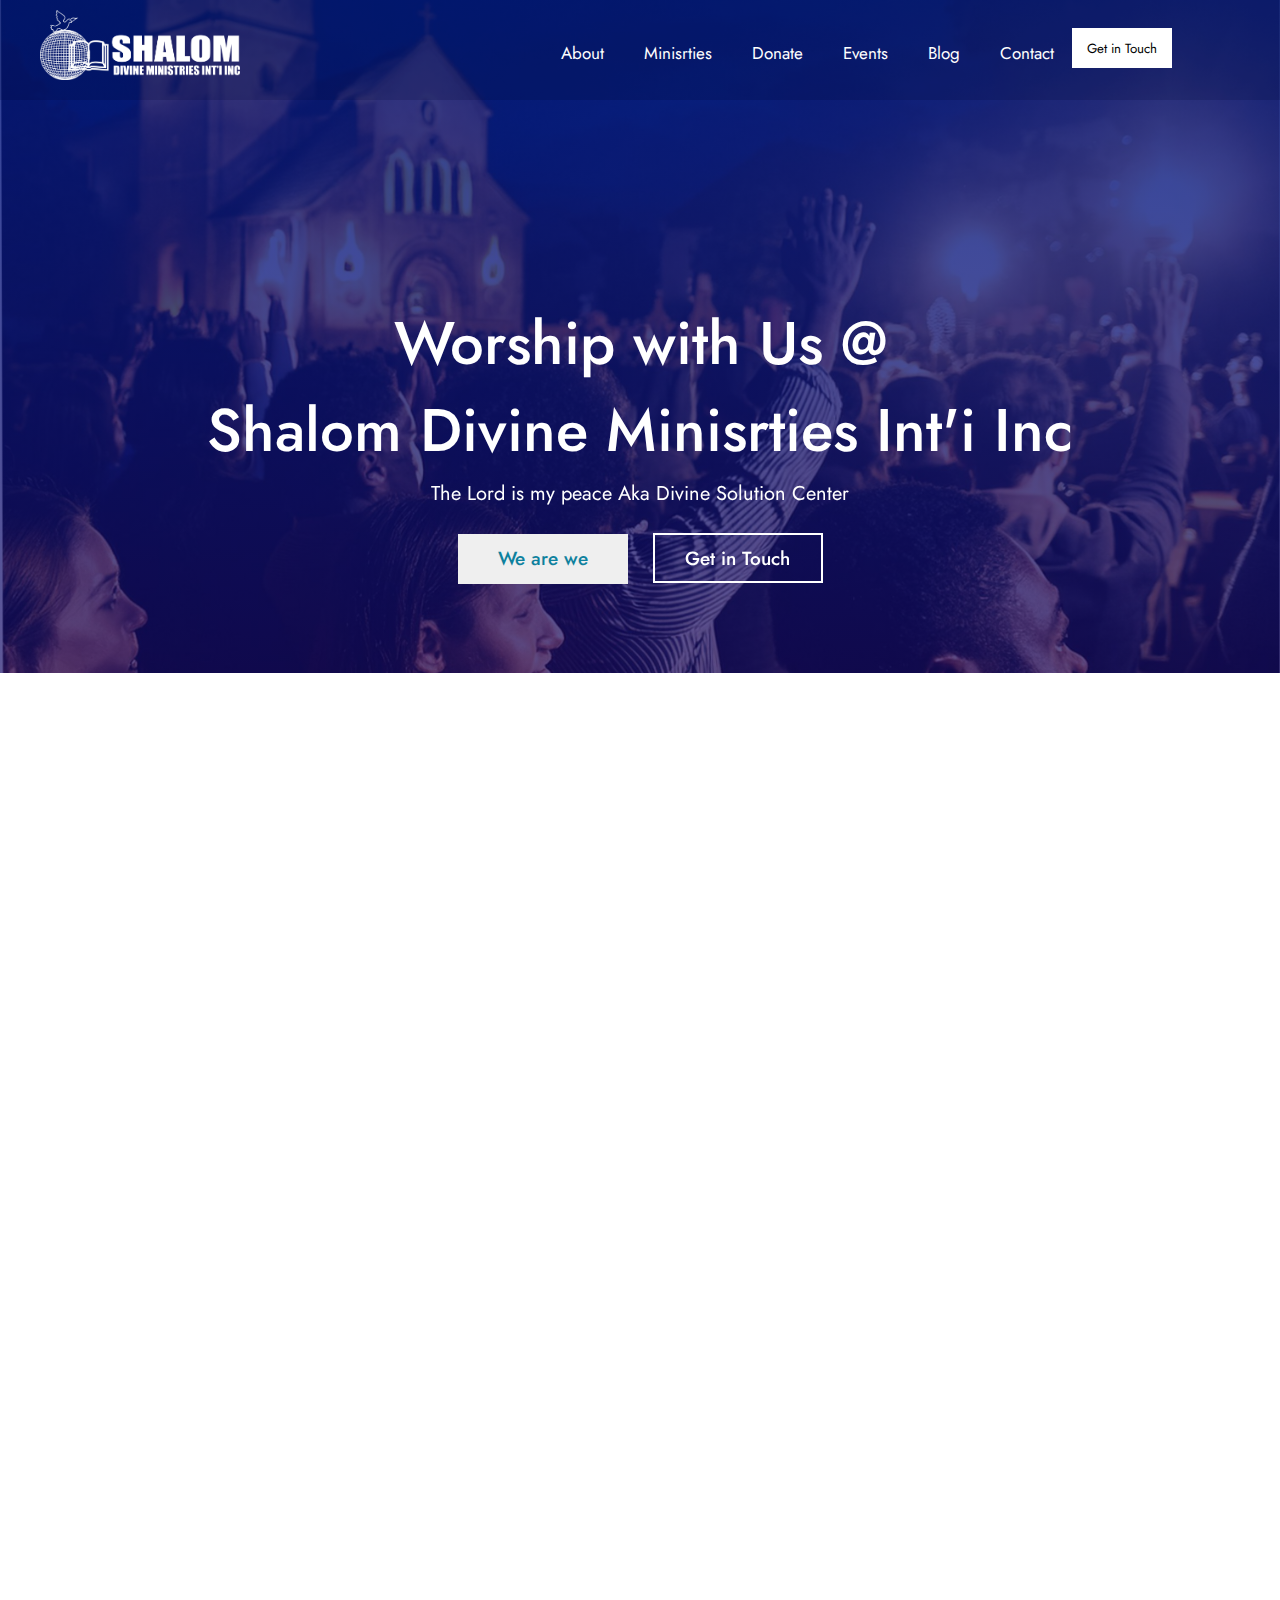
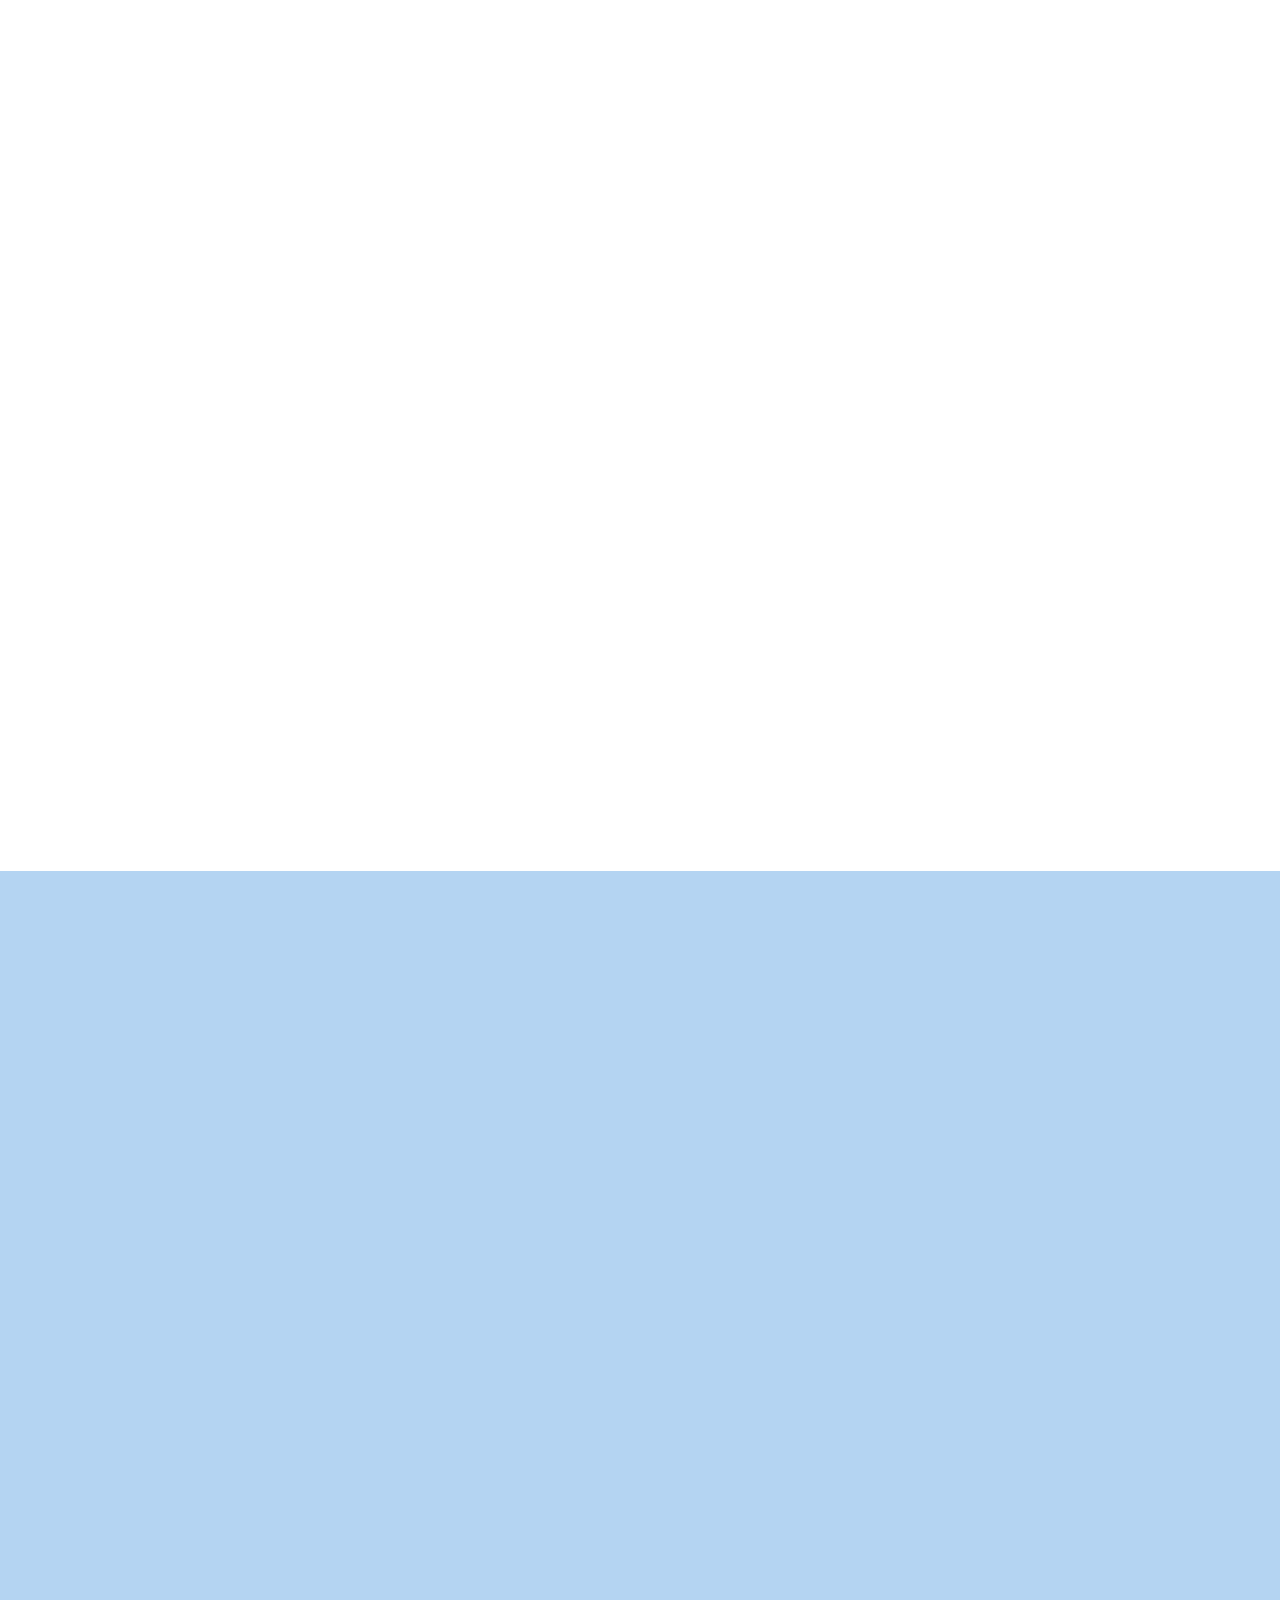
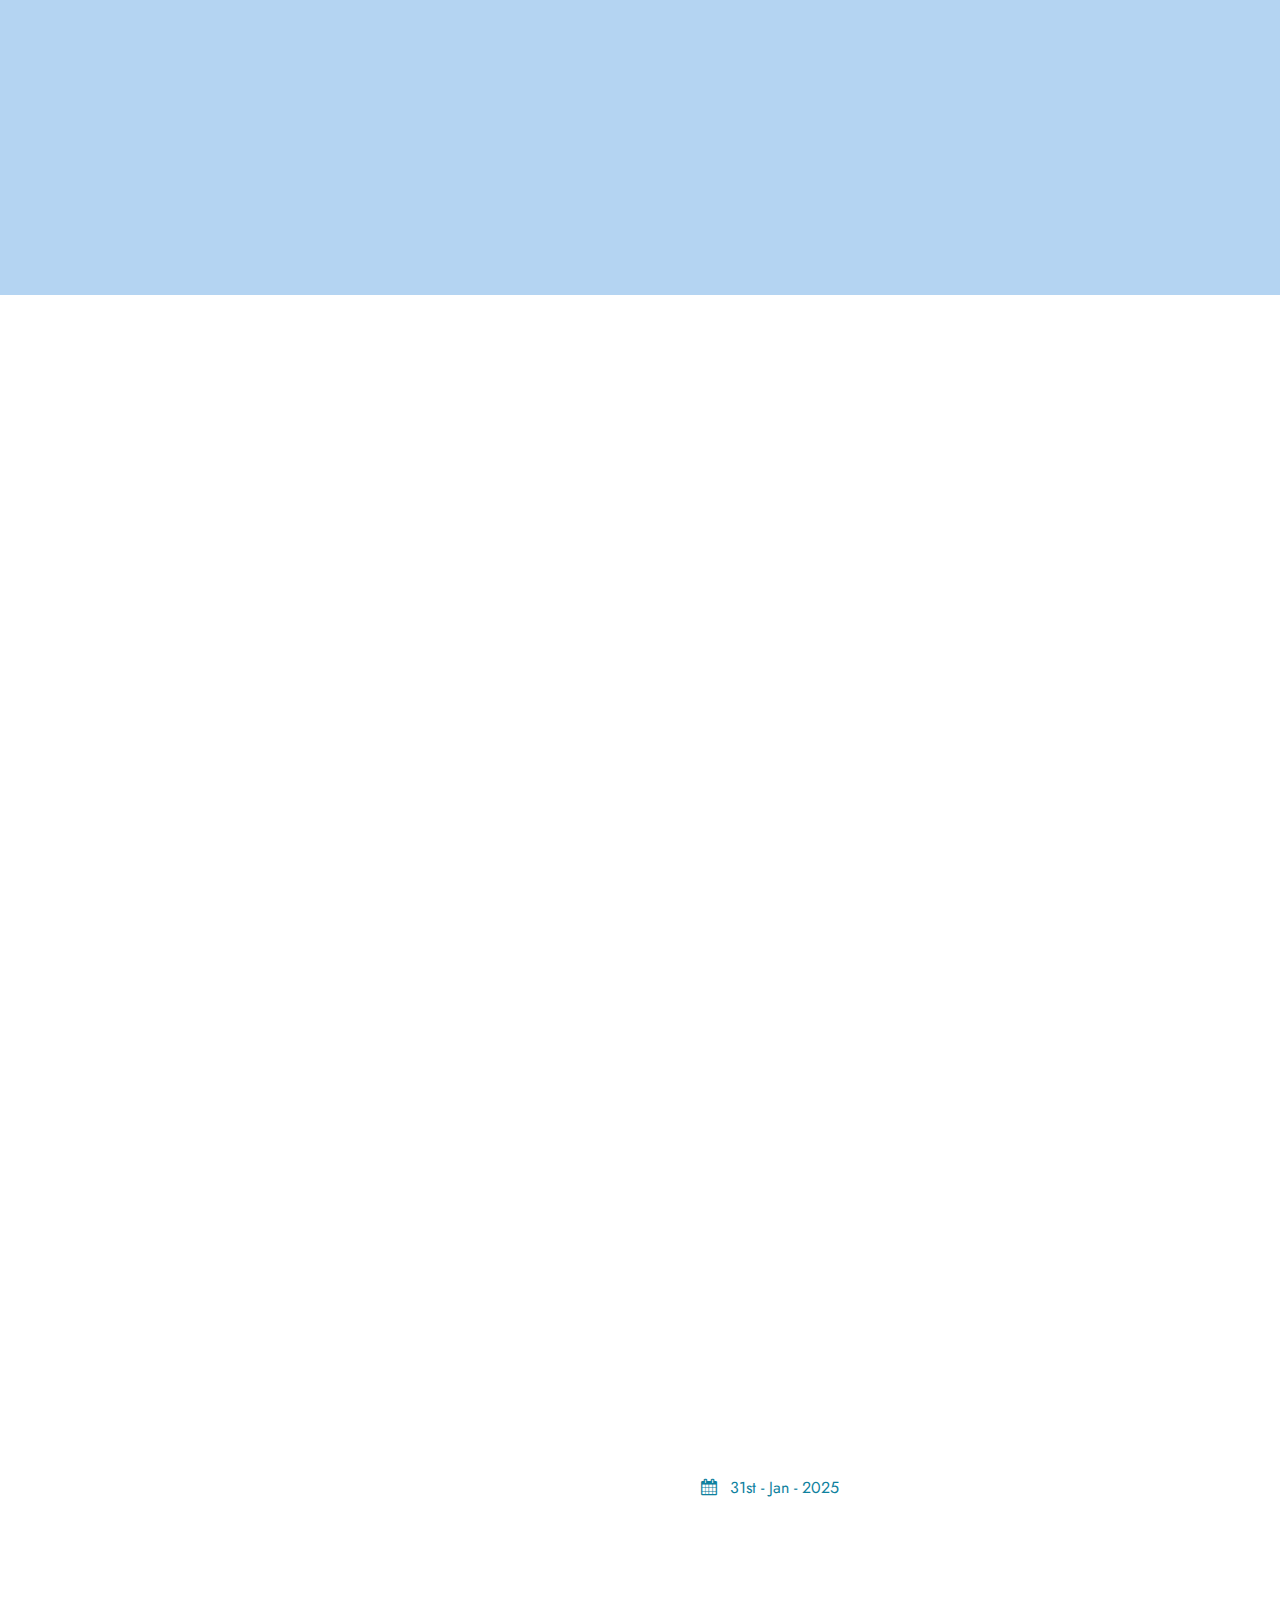
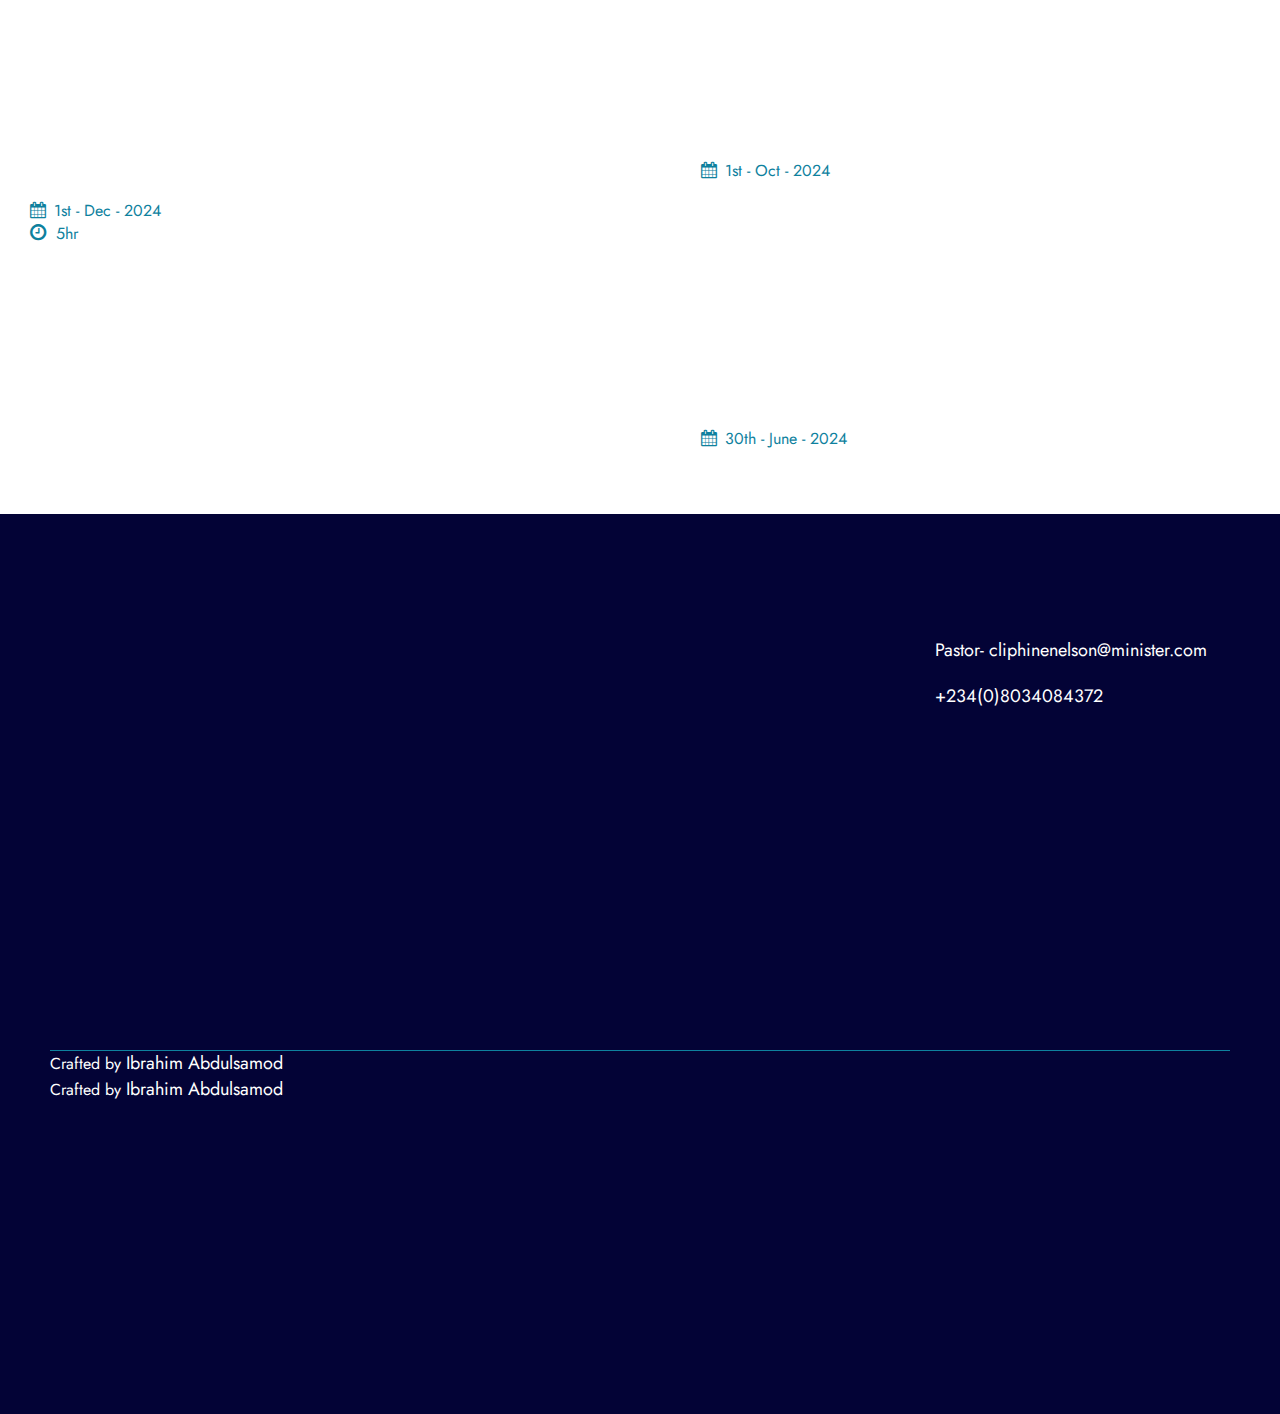
==== commit cd487d34: "Add files via upload" ====
--- a/index.html
+++ b/index.html
@@ -7,7 +7,9 @@
     <link rel="stylesheet" href="https://fonts.googleapis.com/css?family=Lato">
     <link rel="stylesheet" href="https://cdnjs.cloudflare.com/ajax/libs/font-awesome/4.7.0/css/font-awesome.min.css">
     <link rel="stylesheet" href="https://cdn.jsdelivr.net/npm/swiper@11/swiper-bundle.min.css"/>
+    <link href="https://unpkg.com/aos@2.3.1/dist/aos.css" rel="stylesheet">
     <link rel="stylesheet" href="style.css">
+
     <title>Shalom Divine Minisrties Int'i Inc</title>
 </head>
 <body>
@@ -41,73 +43,73 @@
             <li><a href="index-contact.html">Contact</a></li>
         </ul>
     </nav>
-  <div class="page1">
-  <center>  <h1>Worship with Us @ <br>Shalom Divine Minisrties Int'i Inc </h1>
-    <p>The Lord is my peace Aka Divine Solution Center
+  <div  class="page1"  >
+  <center>  <h1 data-aos="zoom-out-down">Worship with Us @ <br>Shalom Divine Minisrties Int'i Inc </h1>
+    <p data-aos="zoom-out-down">The Lord is my peace Aka Divine Solution Center
        </p>
 
-        <button class="btn1"><a href="index-about.html">We are we</a></button> 
-        <button class="btn2"><a href="index-contact.html">Get in Touch</a></button></center>
+        <button class="btn1"  data-aos-delay="700" data-aos="fade-right"><a href="index-about.html">We are we</a></button> 
+        <button class="btn2"  data-aos-delay="1200" data-aos="fade-right"><a href="index-contact.html">Get in Touch</a></button></center>
  </div></div>
-        <div class="adbox">
-            <div class="ad"><img src="image/icons8-cathedral-160.png" alt="">
+        <div class="adbox" >
+            <div class="ad" data-aos="fade-up" ><img src="image/icons8-cathedral-160.png" alt="">
               <h2>Visit our Church <br><span>No 12 Shalom Avenue Greenland 
                <br>Estate  Off Badagry express way, 
                <br> OlorunShogo bus stop </span> </h2> 
                 </div>
-            <div class="ad"><img src="image/icons8-email-128.png" alt="">
+            <div class="ad" data-aos="fade-up" data-aos-delay="400" ><img src="image/icons8-email-128.png" alt="">
               <h2>Email us <br> <span>Pastor-cliphinenelson@minister.com</span></h2></div>
-            <div class="ad"><img src="image/icons8-call-128.png" alt="">
+            <div class="ad" data-aos="fade-up" data-aos-delay="500"><img src="image/icons8-call-128.png" alt="">
               <h2>Call us Now <br> <span>08034084372
             </span></h2></div>
         </div>
   </div> 
 
   <div class="page2">
-    <p class="para1">ABOUT US</p>
-    <h1 class="tran">Transforming Live <br> Restoring Hope</h1>
-
-    <button><a href="index-about.html">Learn More about Shalom</a></button>
-
-    <img src="image/about.jpg" alt="">
-    <br>
-    <br>
-    <br>
-
-    <h1 class="goal">02. <span>Goals & Missions</span></h1>
-    <p class="para2">to glorify God by preaching the gospel among all nations, 
+    <p class="para1" data-aos="fade-right">ABOUT US</p>
+    <h1 class="tran" data-aos="zoom-out-up">Transforming Live <br> Restoring Hope</h1>
+
+    <button data-aos="zoom-in-up"><a href="index-about.html">Learn More about Shalom</a></button>
+
+    <img data-aos="zoom-out-down" src="image/about.jpg" alt="">
+    <br>
+    <br>
+    <br>
+
+    <h1 data-aos="fade-up-right" class="goal">02. <span>Goals & Missions</span></h1>
+    <p class="para2" data-aos="fade-left">to glorify God by preaching the gospel among all nations, 
       making disciples and establishing churches of believers who worship God, obey 
       Christ's commands, and grow to maturity.</p>
     
-    <div class="four-box"> <i class="fa fa-check-circle" aria-hidden="true" style="font-size: 25px;" >
+    <div class="four-box" data-aos="fade-up-right"> <i class="fa fa-check-circle" aria-hidden="true" style="font-size: 25px;" >
     </i>A Church that love God and people</div>
-    <div class="four-box"> <i class="fa fa-check-circle" aria-hidden="true" style="font-size: 25px;" >
+    <div class="four-box" data-aos="fade-up-left" data-aos-delay="300"> <i class="fa fa-check-circle" aria-hidden="true" style="font-size: 25px;" >
     </i>Keeping our church running smoothly</div>
-    <div class="four-box"> <i class="fa fa-check-circle" aria-hidden="true" style="font-size: 25px;" >
+    <div class="four-box" data-aos="fade-up-right" data-aos-delay="400"> <i class="fa fa-check-circle" aria-hidden="true" style="font-size: 25px;" >
     </i>Areas all of us struggle to trust God</div>
-    <div class="four-box"> <i class="fa fa-check-circle" aria-hidden="true" style="font-size: 25px;" >
+    <div class="four-box" data-aos="fade-up-left" data-aos-delay="500"> <i class="fa fa-check-circle" aria-hidden="true" style="font-size: 25px;" >
     </i>We are committed to Jesus Christ, the Bible</div>
     <br>
     <br>
     <br>
     <div class="side">
-        <h1 class="goal">01. <span>About Our Community</span></h1>
-        <p class="para2i">It offers a place for worship, prayer, teaching,
+        <h1 data-aos="fade-left" class="goal">01. <span>About Our Community</span></h1>
+        <p data-aos="fade-right" class="para2i">It offers a place for worship, prayer, teaching,
            and fellowship, nurturing individuals in their faith journey.</p>
-        <div class="comm"> <div class="box"><i class="fa fa-gratipay" aria-hidden="true" style="font-size: 35px;" >
+        <div class="comm" data-aos="fade-up-right"> <div class="box"><i class="fa fa-gratipay" aria-hidden="true" style="font-size: 35px;" >
         </i></div> <h2>500+ <span>New Volunteer Weekly</span></h2></div>
-        <div class="comm"> <div class="box"><i class="fa fa-credit-card" aria-hidden="true" style="font-size: 35px;" >
+        <div class="comm" data-aos="fade-up-left"> <div class="box"><i class="fa fa-credit-card" aria-hidden="true" style="font-size: 35px;" >
         </i></div><h2>$50M+<span>Managed donations</span></h2></i></div>
-        <img src="image/worshp.jpg" alt="">
+        <img data-aos="flip-right" src="image/worshp.jpg" alt="">
     </div>
   </div>
 
   <div class="page3">
-    <p class="para3">GET INVOLVED NOW</p>
-    <h1>View More About Our Minisrties</h1>
-
-    <button><a href="index-minisitries.html">Browse all Minisrties</a></button>
-    <div class="container swiper">
+    <p class="para3" data-aos="fade-up" data-aos-delay="300">GET INVOLVED NOW</p>
+    <h1 data-aos="fade-up" data-aos-delay="400">View More About Our Minisrties</h1>
+
+    <button data-aos="fade-up" data-aos-delay="500"><a href="index-minisitries.html">Browse all Minisrties</a></button>
+    <div class="container swiper" data-aos="fade-right">
     <div class="slider-wrapper">
       <div class="card-list swiper-wrapper">
         <div class="card-item swiper-slide">
@@ -184,9 +186,9 @@
 
 
 <div class="page4">
-  <img src="image/christs-love-i.jpg" alt="">
-  <h1 class="preach">01. <span>We Preach The Gospel In Every Sermon</span></h1>
-  <p class="para5">We are not preaching the Gospel of a
+  <img data-aos="flip-up" src="image/church  (1).jpeg" alt="">
+  <h1 class="preach" data-aos="zoom-in-down">01. <span>We Preach The Gospel In Every Sermon</span></h1>
+  <p class="para5" data-aos="fade-up">We are not preaching the Gospel of a
      dead Christ, but of a living Christ who sits exalted 
      at the Father's right hand, and is living to sav
      e all who put their trust in Him. That is why those
@@ -199,41 +201,45 @@
            hand, and He "saves to the uttermost all who come
             to God by Him."
     Henry Allen Ironside</p>
-   <p class="para6">Shalom will direct your gifts to the area of greatest need and impact.</p>
-
-  <button><a href="index-minisitries.html">Browse all Minisrties</a></button>
-
-</div>
+   <p class="para6" data-aos="fade-up">Shalom will direct your gifts to the area of greatest need and impact.</p>
+
+  <button data-aos="fade-up"><a href="index-minisitries.html">Browse all Minisrties</a></button>
+
+</div>
+
+<div class="page5">
+  <p class="para7" data-aos="fade-right">OUR LAST NEWS</p>
+  <h1 data-aos="fade-left">The Chouch Life</h1>
+
+  <img data-aos="fade-up-right" class="img" src="image/worshp.jpg" alt="">
+  <p class="para8"><i  class="fa fa-calendar" aria-hidden="true" style="font-size: 17px;" >&nbsp;&nbsp;</i>1st - Dec - 2024</p>
+  <p class="para8"><i  class="fa fa-clock-o" aria-hidden="true" style="font-size: 19px;" >&nbsp;&nbsp;</i>5hr</p>
+  <h1 data-aos="fade-up-left">1st Sunday of December is our Church Thanksgiving</h1>
+
+  <div class="right">
+  <img data-aos="fade-up-left" src="image/new bible.jpg" alt="">
+  <p class="para8"><i  class="fa fa-calendar" aria-hidden="true" style="font-size: 17px;" >&nbsp;&nbsp;</i> 31st - Jan - 2025</p>
+  <h3 data-aos="fade-up-left">Every last week of January is our Planting season
+  </h3>
+
+  <img data-aos="fade-up-left" src="image/new pic.jpg" alt="">
+  <p class="para8"><i  class="fa fa-calendar" aria-hidden="true" style="font-size: 17px;" >&nbsp;&nbsp;</i>1st - Oct - 2024</p>
+  <h3 data-aos="fade-up-right">Every  1st day of the month is our Communion and Breakfast Service
+  </h3>
+
+  <img data-aos="fade-up-left" src="image/news people-praying.jpg" alt="">
+  <p class="para8"><i  class="fa fa-calendar" aria-hidden="true" style="font-size: 17px;" >&nbsp;&nbsp;</i>30th - June - 2024</p>
+  <h3 data-aos="fade-up-right">Every 30th of June is our Church Anniversary
+  </h3>
+</div>
+</div>
+
     
-<div class="page5">
-  <p class="para7">OUR LAST NEWS</p>
-  <h1>The Chouch Life</h1>
-
-  <img class="img" src="image/worshp.jpg" alt="">
-  <p class="para8"><i  class="fa fa-calendar" aria-hidden="true" style="font-size: 17px;" >&nbsp;&nbsp;</i>May 2, 2023</p>
-  <p class="para8"><i  class="fa fa-clock-o" aria-hidden="true" style="font-size: 19px;" >&nbsp;&nbsp;</i>12min</p>
-  <h1>What Will Religion Be Like In 100 Years From Now?</h1>
-
-  <div class="right">
-  <img src="image/new bible.jpg" alt="">
-  <p class="para8"><i  class="fa fa-calendar" aria-hidden="true" style="font-size: 17px;" >&nbsp;&nbsp;</i>May 2, 2024</p>
-  <h3>10 Grat Example of God Intervention in Gospel</h3>
-
-  <img src="image/new pic.jpg" alt="">
-  <p class="para8"><i  class="fa fa-calendar" aria-hidden="true" style="font-size: 17px;" >&nbsp;&nbsp;</i>May 2, 2024</p>
-  <h3>3 Easy Steps to Improve our Donation Process</h3>
-
-  <img src="image/news people-praying.jpg" alt="">
-  <p class="para8"><i  class="fa fa-calendar" aria-hidden="true" style="font-size: 17px;" >&nbsp;&nbsp;</i>May 2, 2024</p>
-  <h3>The History of Holly Bible Tilled by now days Believers</h3>
-</div>
-</div>
-
 
 <div class="footer">
-  <img src="image/shalom logo.png" alt="">
-
-  <p class="para8">
+  <img data-aos="fade-up" src="image/shalom logo.png" alt="">
+
+  <p data-aos="fade-up" class="para8">
     We have a strong sense of commmunity with parishionsers.
     People and children of all ages here are 
     encouraged to learn about their
@@ -241,8 +247,8 @@
       our community and worldwide. 
   </p>
 
-  <h4>Follow our social</h4>
-   <span>
+  <h4 data-aos="fade-up">Follow our social</h4>
+   <span data-aos="fade-right">
   <a href="#">
   <i class="fa fa-facebook-square" aria-hidden="true"
    style="font-size: 19px;" ></i>
@@ -263,8 +269,8 @@
   </span>
     <div class="right">
      
-  <h2>Navigation</h2>
-  <ul>
+  <h2 data-aos="fade-up">Navigation</h2>
+  <ul data-aos="fade-up">
   <li><a href="index.html">Home</a></li>
   <li><a href="index-about.html">About</a></li>
   <li><a href="index-minisitries.html">Minisrties</a></li>
@@ -275,14 +281,14 @@
   </ul>
   <div class="right1">
 
-    <h2>Contact</h2>
+    <h2 data-aos="fade-up">Contact</h2>
 
     <a href="mailto:Pastor-cliphinenelson@minister.com">Pastor-
       cliphinenelson@minister.com</a>
 
       <p class="para9">+234(0)8034084372</p>
 
-    <address>No 12 Shalom Avenue Greenland
+    <address data-aos="fade-up">No 12 Shalom Avenue Greenland
        Estate Off Badagry express way,
         OlorunShogo bus stop 
     </address></div>
@@ -294,5 +300,9 @@
 </div>
     <script src="https://cdn.jsdelivr.net/npm/swiper@11/swiper-bundle.min.js">
     </script><script src="javascript.js"></script>
+    <script src="https://unpkg.com/aos@2.3.1/dist/aos.js"></script>
+    <script>
+      AOS.init();
+    </script>
 </body>
 </html>--- a/style.css
+++ b/style.css
@@ -4,11 +4,11 @@
     margin: 0;
     padding: 0;
     box-sizing: border-box;
-
     font-family: "Jost", sans-serif;
     font-optical-sizing: auto;
     font-weight: 400;
     font-style: normal;
+ 
 }
 :root{
     --blue: rgb(14, 129, 158);
@@ -18,8 +18,7 @@
 }
 
 body{
-    font-family: 'jost';
-    
+    font-family: 'jost';    
 }
 
 .bg1{
@@ -382,7 +381,7 @@
 .page2 button{
     width: 250px;
     height: 50px;
-    font-size: 20px;
+    font-size: 17px;
     border: none;
     background-color: var(--box-color);
     color: white;
@@ -391,8 +390,15 @@
 
 .page2 button a{
     color: white;
-    transition: 5.s ease-in;
-}
+    transition: .5s ease-in-out;
+}
+
+.page2 button a:hover{
+   letter-spacing: 2px;
+}
+
+
+
 
 .page2 img{
     width: 100%;
@@ -624,7 +630,7 @@
 
  .page4 img{
     width: 100%;
-    height: 300px;
+   
  }
 
  .page4 h1{
@@ -952,6 +958,7 @@
     width: 90%;
     height: 300px;
     background: var(--blue);
+    margin-bottom: 100px;
 }
 
 .page6 .love h2{
@@ -968,11 +975,11 @@
 .page6 form{
  
     background: white;
-    margin: -100px 10px;
+    margin: -80px 10px;
     padding: 20px;
     width: 94%;
 
- 
+
 }
 .page6 form p{
     font-size: 20px;
@@ -1403,7 +1410,7 @@
 
     .page9 .right0 img{
         float: right;
-        height: 370px;
+        
         width: 50%;
         }
 
@@ -1550,7 +1557,7 @@
     }
     .page11 img{
         width: 100%;
-        height: 350px;
+        height: 500px;
     }
 }
 
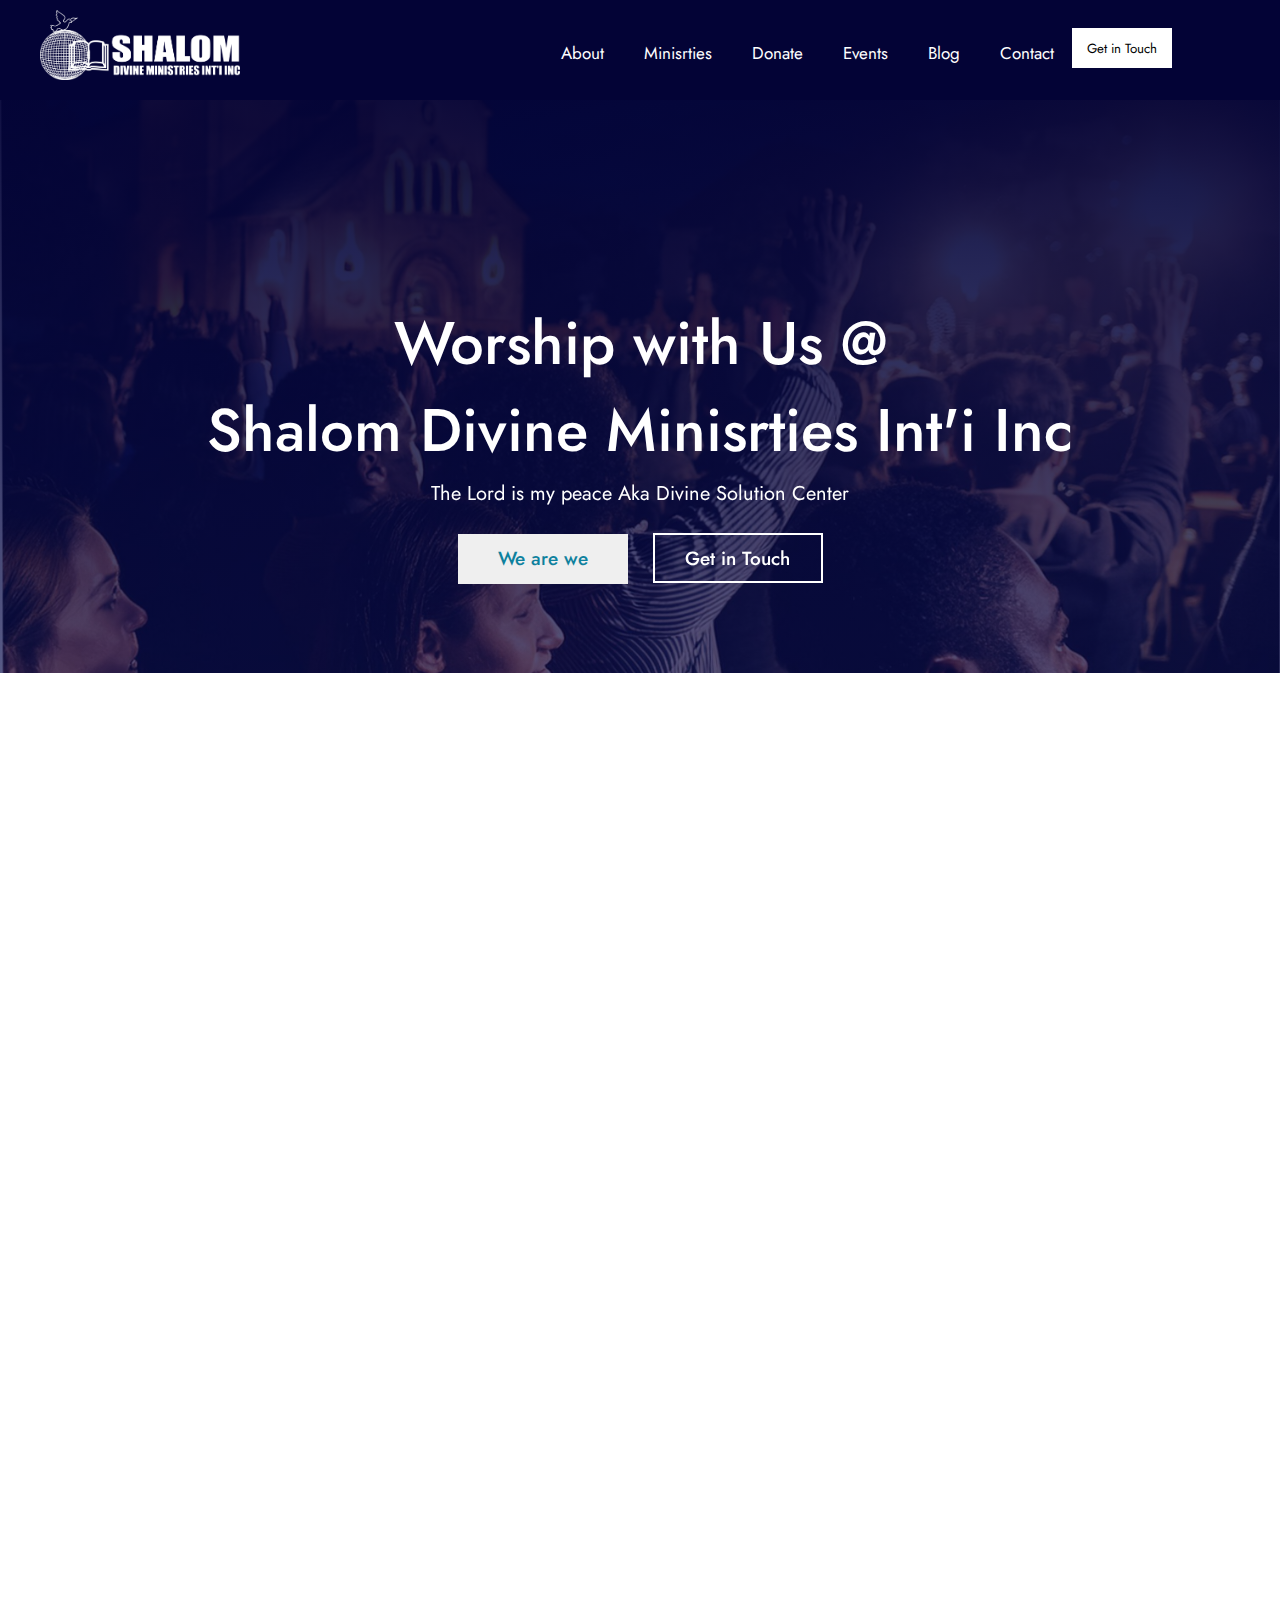
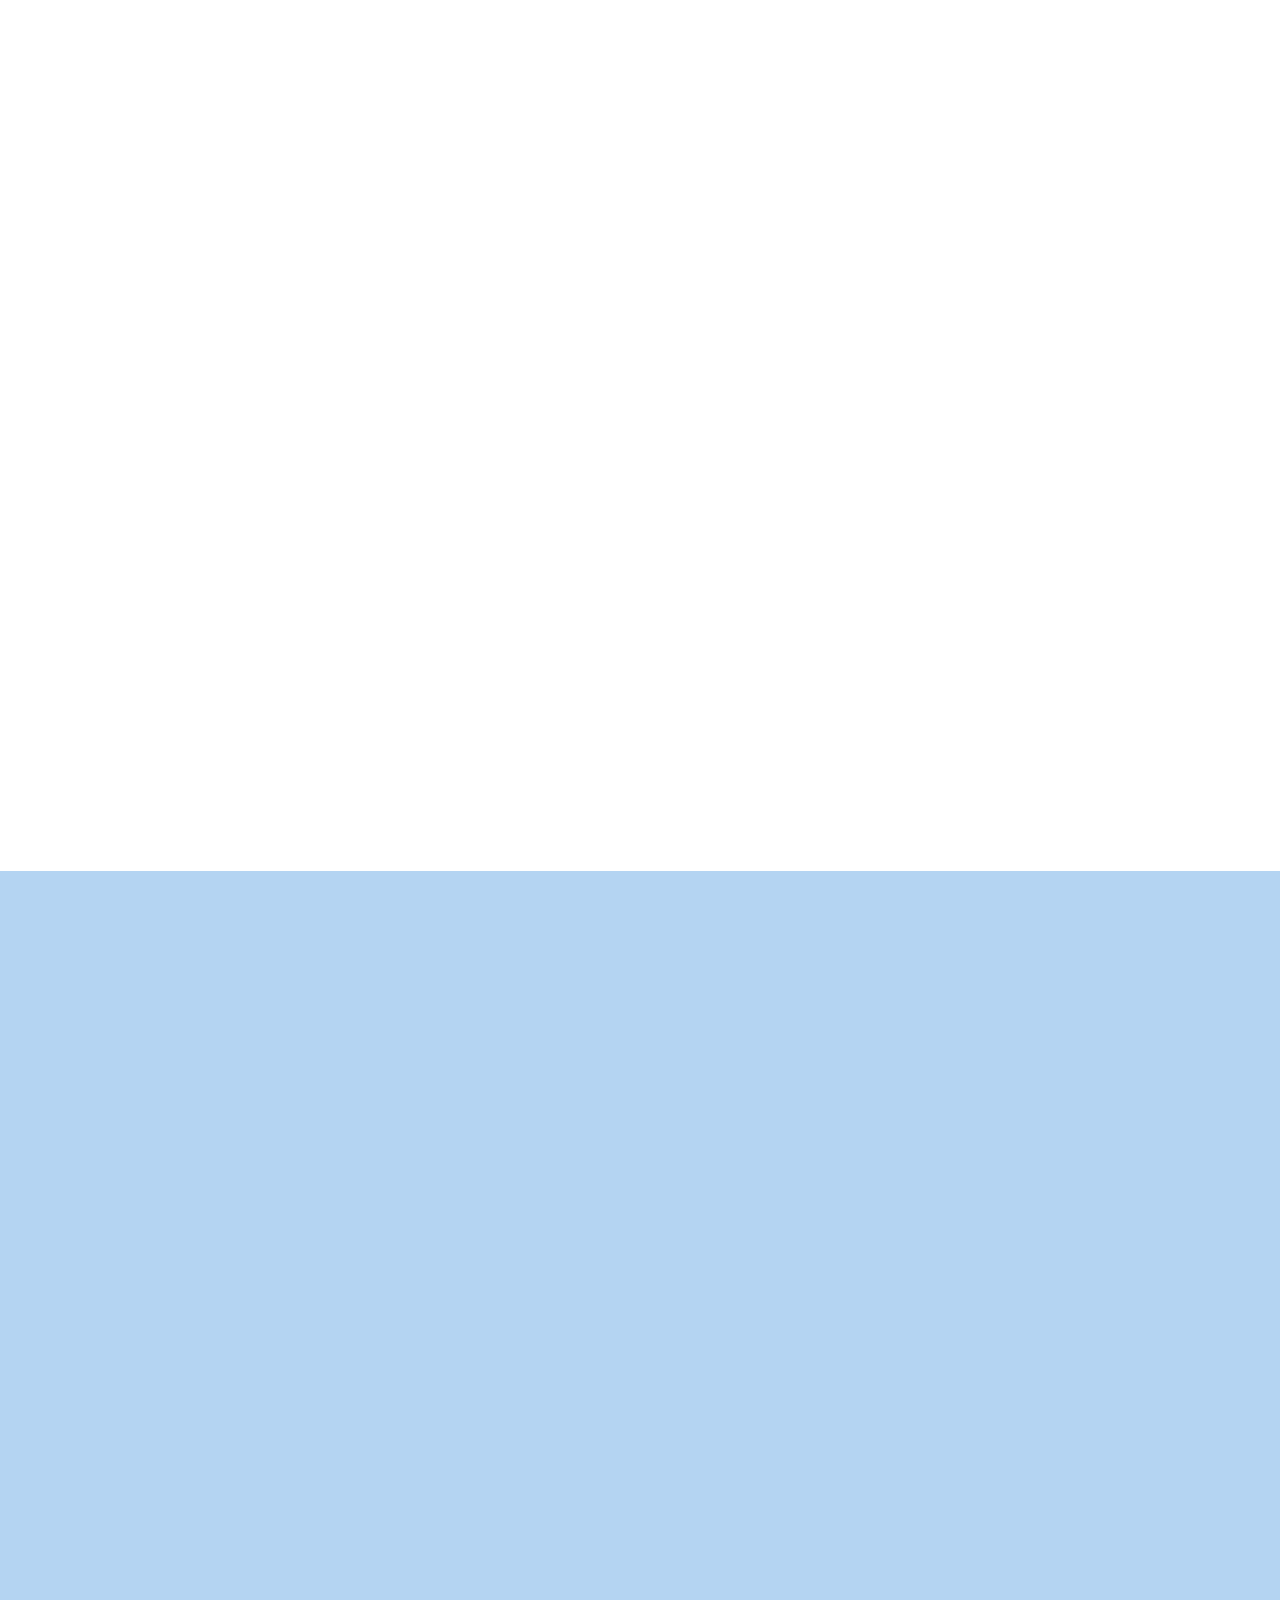
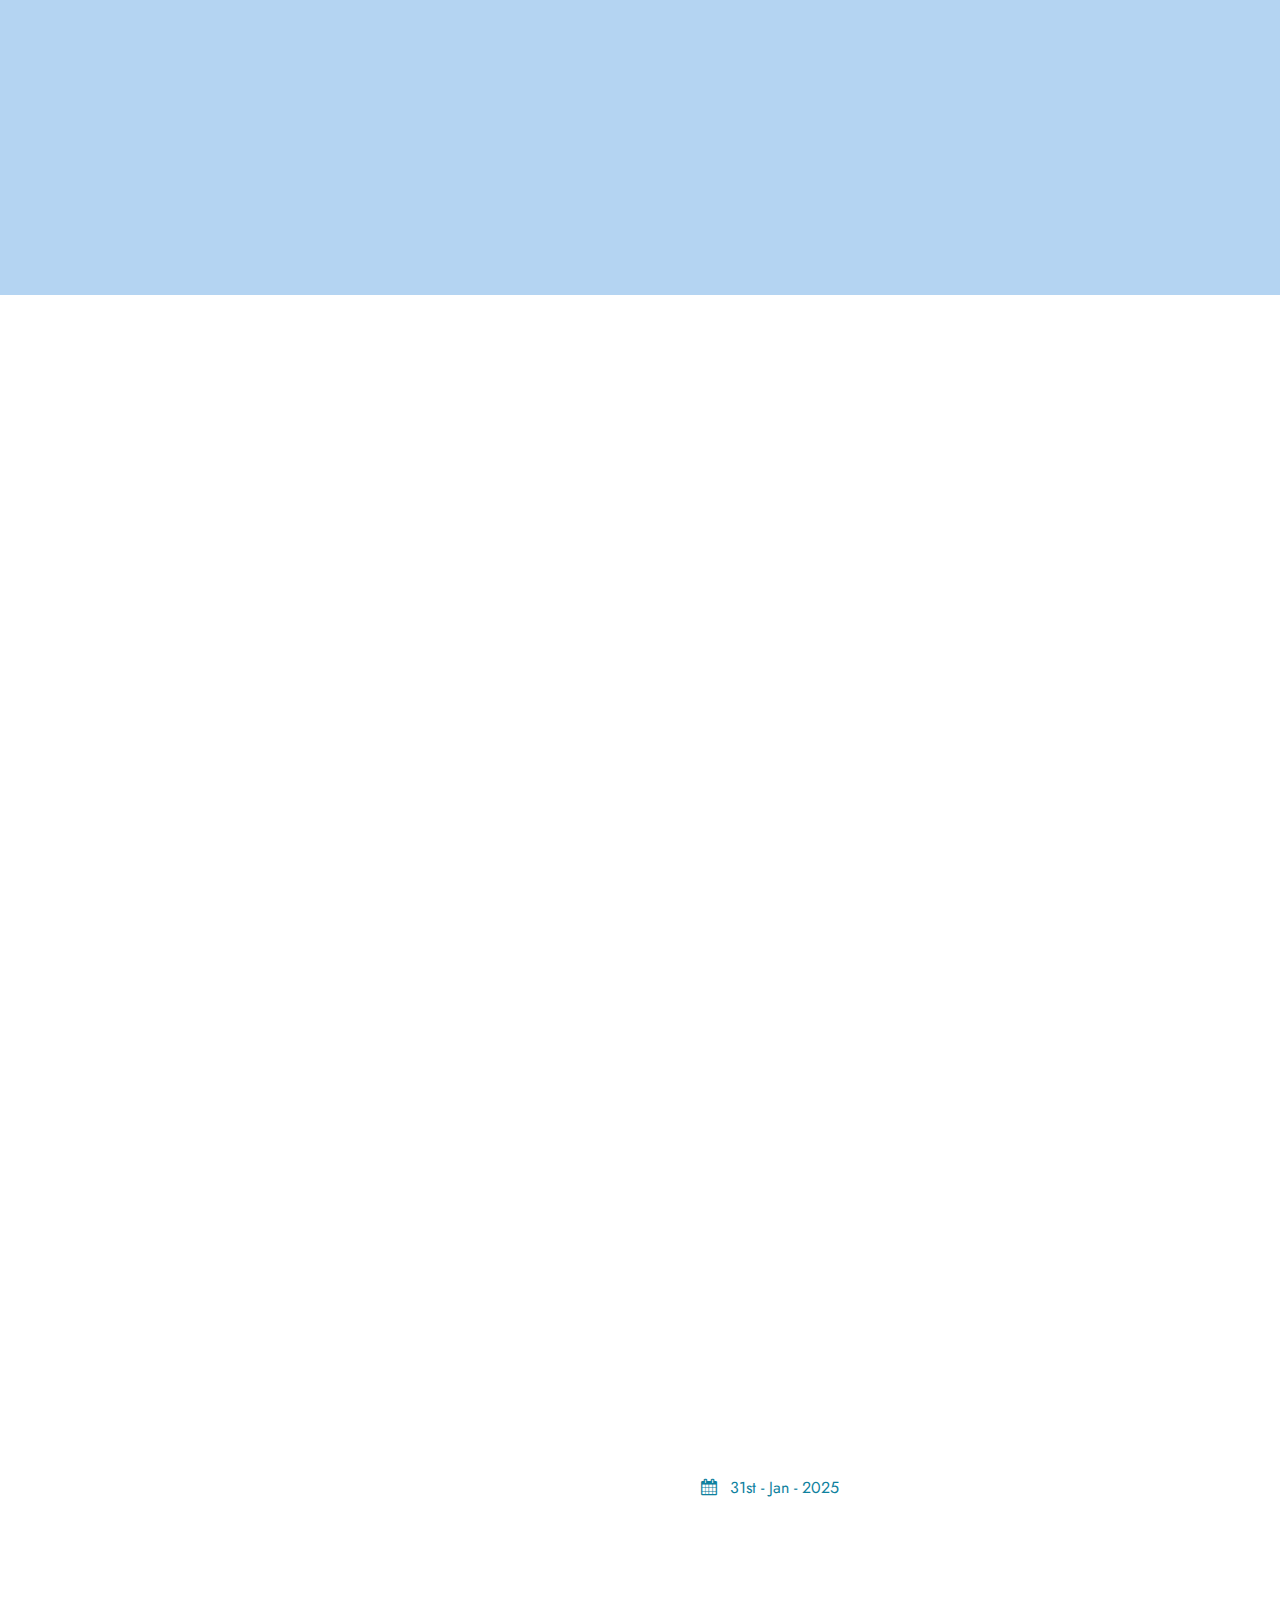
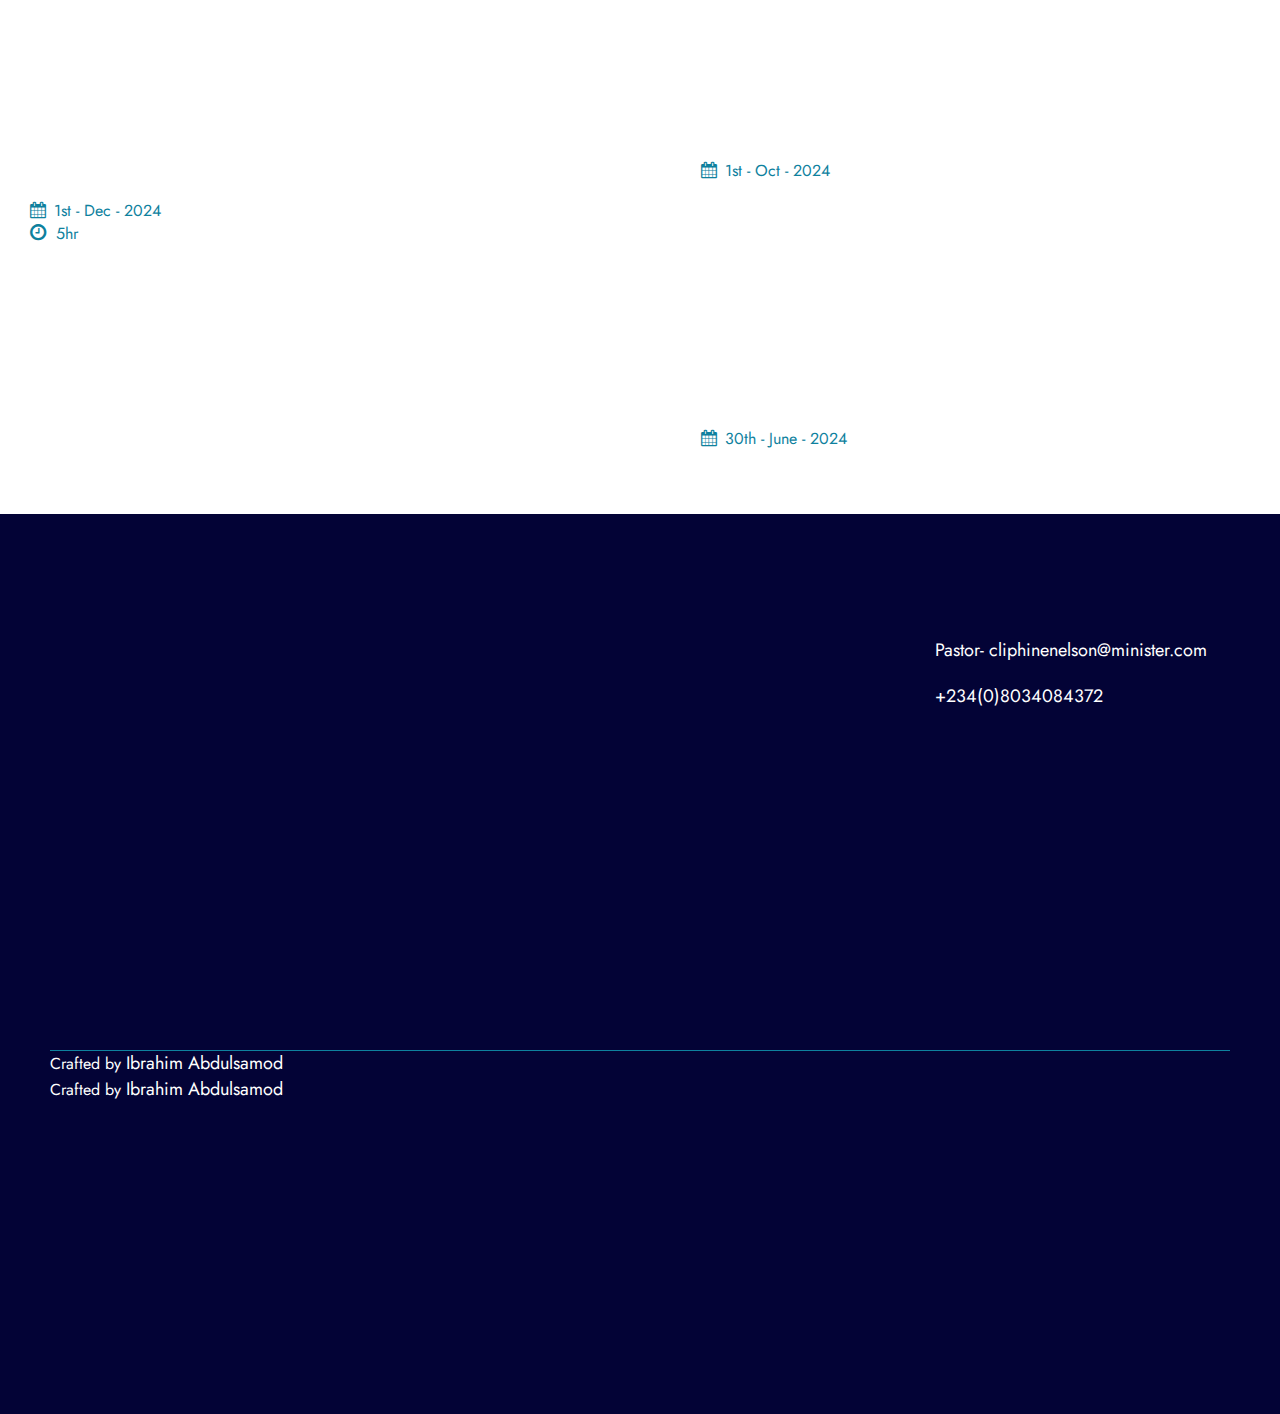
==== commit c360b2f3: "Add files via upload" ====
--- a/index.html
+++ b/index.html
@@ -11,16 +11,17 @@
     <link rel="stylesheet" href="style.css">
 
     <title>Shalom Divine Minisrties Int'i Inc</title>
-</head>
+</head>    <div class="bg1">
+    <div class="bg">
 <body>
-  <div class="loading"></div>
-    <div class="bg1">
-    <div class="bg">
-
-
-    <nav>
+ 
+
+
+
+    
        
-
+<nav>
+  <nav class="nav">
         <ul>
             <li><a href="index-about.html">About</a></li>
             <li><a href="index-minisitries.html">Minisrties</a></li>
@@ -41,7 +42,7 @@
             <li><a href="index-events.html">Events</a></li>
             <li><a href="index - blog.html">Blog</a></li>
             <li><a href="index-contact.html">Contact</a></li>
-        </ul>
+        </ul></nav>
     </nav>
   <div  class="page1"  >
   <center>  <h1 data-aos="zoom-out-down">Worship with Us @ <br>Shalom Divine Minisrties Int'i Inc </h1>
--- a/style.css
+++ b/style.css
@@ -22,6 +22,7 @@
 }
 
 .bg1{
+    
     background: url(image/Firefly\ people\ worshiping.jpg);
     height: 110vh;
     width: 100%;
@@ -35,18 +36,30 @@
     height: 110vh;
     height: fit-content;
     width: 100%;
-   background: linear-gradient(to top, rgba(14, 4, 100, 0.664), rgba(1, 25, 133, 0.822));
+   background: linear-gradient(to top, rgba(2, 6, 73, 0.658), var(--box-color));
 }
 nav{
     width: 100%;
     height: 100px;
+    z-index: 999;
     background-color: rgba(2, 3, 46, 0.185);
     text-decoration: none;
-    overflow: hidden;
+
  
-   
-
-}
+}
+.nav{
+    width: 100%;
+    height: 100px;
+    position: fixed;
+    top: 0;
+    z-index: 999;
+    background-color:var(--box-color);
+    text-decoration: none;
+
+ 
+}
+
+
 
 nav img{
     position: absolute;
@@ -132,9 +145,9 @@
     margin: 0;
     text-align: left;
     position: absolute;
-    top: 15%;
+    top: 95%;
     left: 0;
-    background: rgba(255, 252, 252, 0.753);
+    background: rgba(255, 252, 252, 0.973);
     width: 100%;
     height: 0;
     overflow: hidden;
